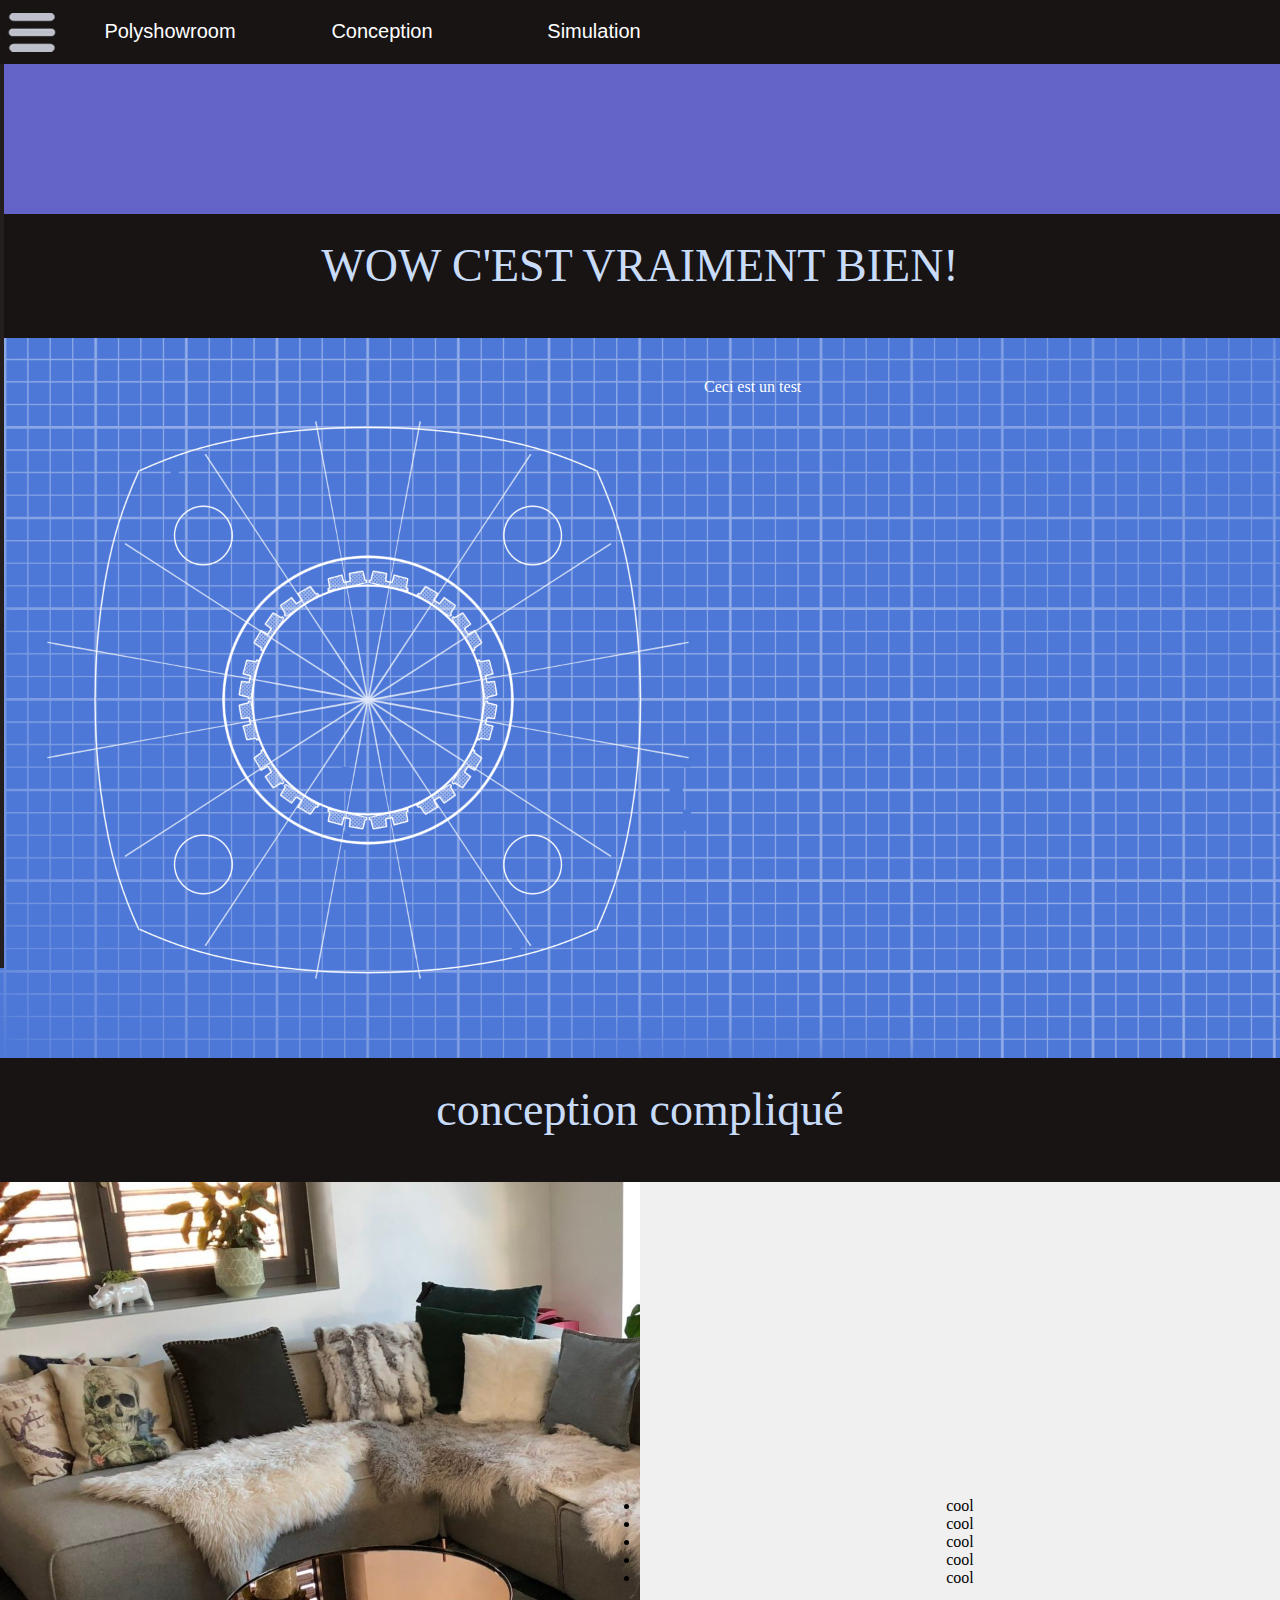
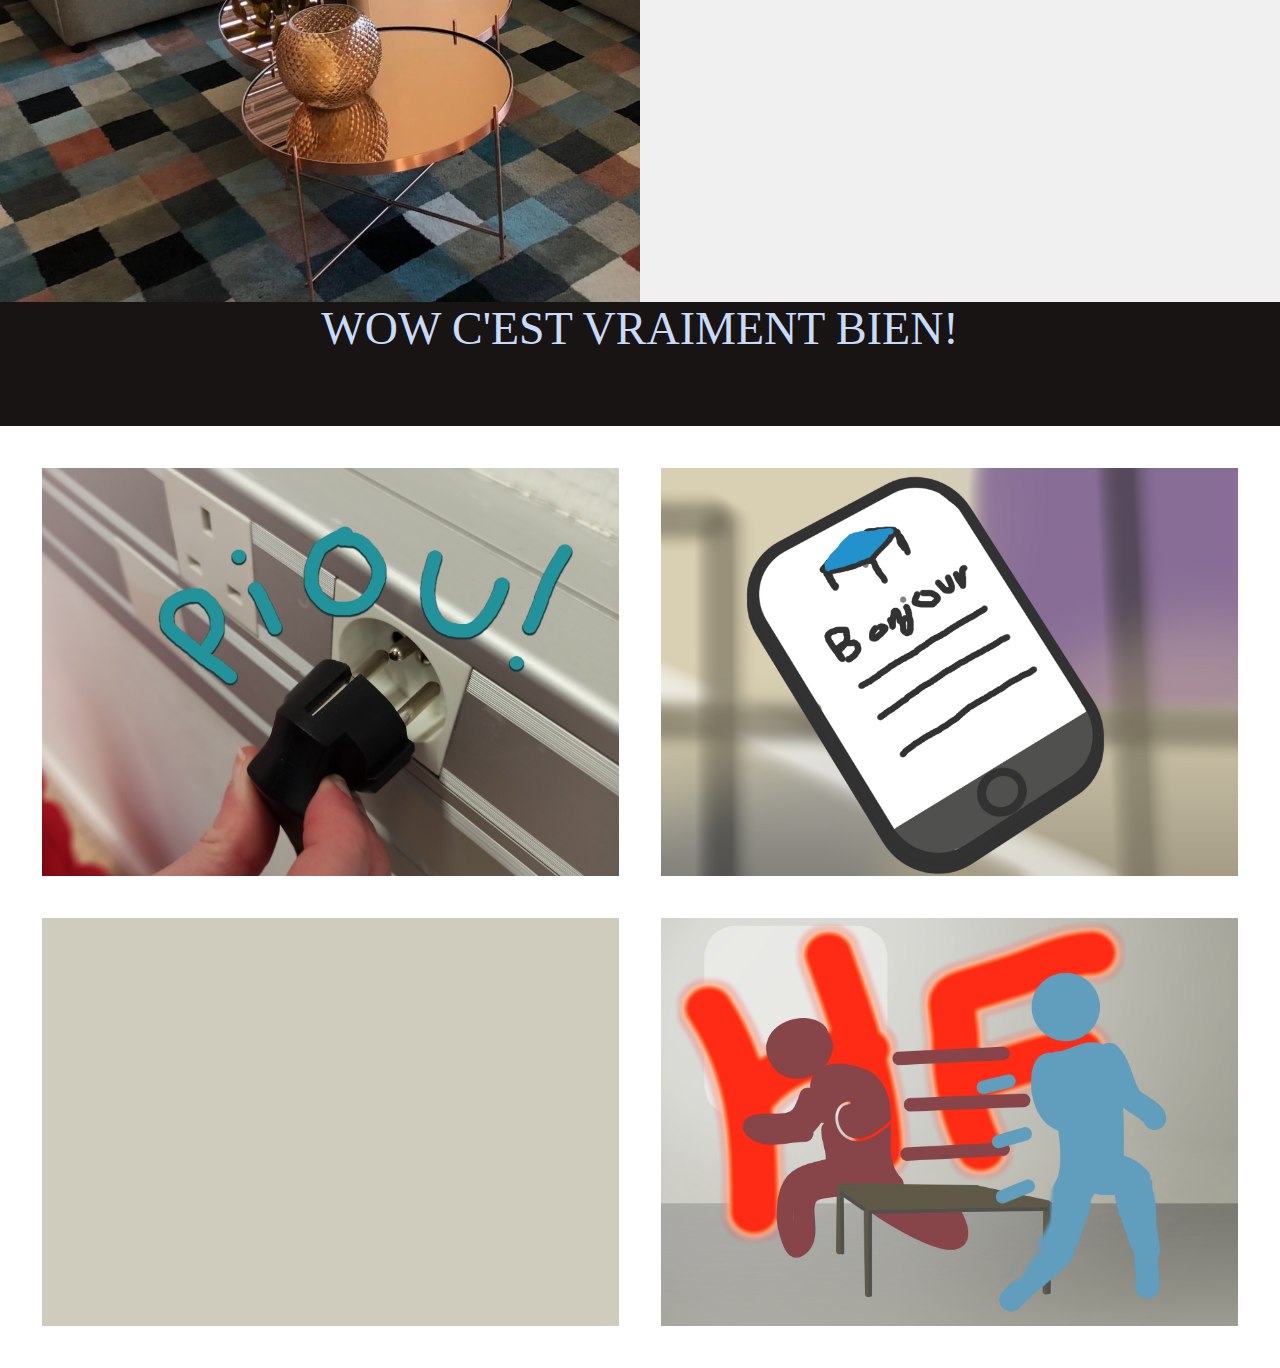
==== polyshowroom.com/index.html @ e09f7783 "Add files via upload" ====
<!doctype html>
<html>
<head>
    <meta charset="utf-8" />
    <title>Poly'Showroom</title>
	<link rel="stylesheet" href="styles/style.css" />
	<script src="js/mesScripts.js"></script>

    <meta charset="UTF-8">

</head>

<body>
	<div id="menus">
	<nav id="barreNavigation" class="barreNav">
		<button id="boutonPrincipal" onclick="showMenu()" ><img src="ressources/boutonPrincipal.png" ></button>
		<li class="boutonBarre"><a href="index.html" name='link'>Polyshowroom</a></li>
		<li class="boutonBarre"><a href="#conception" name='link'>Conception</a></li>
		<li class="boutonBarre"><a href="simulation.html" name='link'>Simulation</a></li>
	</nav>
	<nav id="contenantBarreMenu">
        <div id="barreMenu">
		    <li class="boutonMenu">Conception</li>
		    <li class="boutonMenu"><a href="#presentation" name='link'>Présentation</a></li>
		    <li class="boutonMenu"><a href="#conception" name='link'>Conception</a></li>
		</div>
	</nav>
	</div>
	
	<div id="contenu" class="">
		<div id="presentation" class="">
			<video muted autoplay="true" src="./ressources/Timelapse1.mp4" class="videoFond" >
			</video>
		</div>
		<div class="interSection">
			<li class="liCentre">WOW C'EST VRAIMENT BIEN!</li>
		</div>
		<div class="section">
			<img src = "./ressources/blueprint.png" class="imageFond">
			<div id="explications1"> Ceci est un test</div>
		</div>
		<div class="interSection">
			<li class="liCentre">conception compliqué</li>
		</div>	
		<div class="section">
			<table cellspacing="0" cellpadding="0" class="tableauDemiImage">
				<tr>
					<td class="demiObjet">
						<img src = "./ressources/salon.jpg" class="demiImage" >
					
					</td>
					<td class="demiObjet">
						<div > 
							<li>cool</li>
							<li>cool</li>
							<li>cool</li>
							<li>cool</li>
							<li>cool</li>
						</div>
					</td>
				</tr>
			</table>
		</div>
		<div class="interSection">
			<li>WOW C'EST VRAIMENT BIEN!</li>
		</div>
			<div id="panneaux" class="section">
			<table  class="tableauPanneaux">
				<tr>
					<td class="quartObjet">
						<img src = "./ressources/panneauPiou.jpg" class="demiImage" >
					
					</td>
					<td class="quartObjet">
                        <img src = "./ressources/panneauTel.jpg" class="demiImage" >
						<div > 
						
						</div>
					</td>
				</tr>
            <tr>
					<td class="quartObjet">
						<img src = "./ressources/panneau.jpg" class="demiImage" >
					
					</td>
					<td class="quartObjet">
						<div > 
						<img src = "./ressources/panneauHF.jpg" class="demiImage" >
						</div>
					</td>
				</tr>
			</table>
		</div>
	</div>
</body>
</html>
---- polyshowroom.com/styles/style.css ----
body{
	margin:0;
	padding:0;
	background: #4b5053;
	font-family:verdana;
}
tbody{
	margin:0;
	padding:0;
    width:100%;
}

#menus{
	text-decoration: none;	
	list-style-type: none;
}

#barreNavigation{
	position:fixed;
	z-index:10;
	font-family: Arial;
	padding:0;
	background-color:rgb(24,20,20);
	width:100%;
	margin:0 0 0 0;
	height:64px;
	overflow-x:hidden;
}

#contenantBarreMenu{
	width:360px;
	top:64px;
	z-index:5;
	position:fixed;
	height:100%;
}

#barreMenu li{
		display:block;
		width:100%;
		overflow:hidden;
		text-align:left;
}

#barreMenu{
	transition:300ms linear;
	height:100%;
	width:0px;
	background-color: rgb(24, 20, 20);	
	text-align:center;
	border:2px;
	border-color:rgb(36,30,30);
	border-style:solid;	
}

@media screen and ( max-width: 480px ){
    #contenantBarreMenu{
		width:100%;
    }

}

@media screen and ( min-width: 480px ){
    #contenantBarreMenu{
		width:360px;
    }

}



#boutonPrincipal{
	transition:200ms linear;
	border:0px;
	background-color:rgb(24,20,20);
	border-radius:10px;
	float:left;
	margin:4px 4px 4px 4px;
	padding:3px ;
	height:56px;
	width:56px;
}


.boutonMenu{
	margin-left:0px;
	position:0px;
	width:100px;
	font-size:20px;
	text-decoration: none;
	color: white;
}
.boutonMenu{
	margin-left:0px;
	position:0px;
	width:100px;
	font-size:20px;
	text-decoration: none;
	color: white;
}

.boutonMenu a{
	 text-decoration: none;
	color: white;
}

.boutonMenu a{
	
	color: white;
}

.boutonBarre{
	transition:300ms linear;
	border-radius:10px;
	margin:6px 6px 6px 6px;
	float:left;
	width :200px;
	height:52px;
	font-size:20px;
	text-align:center;
}

.boutonBarre a{
	top:14px;
	position:relative;
    text-decoration: none;
	color: white;
}

.boutonBarre:hover{

	background-color: rgb(140, 135, 140);
}






#contenu{
	top:64px;
	margin:0px auto;
	max-width:1280px;
	background:rgb(100,100,200);
	position:relative;
}

.section{

	width:100%;
	position: relative;
	text-align:center;
	margin:0;
	padding:0;
	background-color:rgb(240,240,240);
}

.interSection{
	position:relative;
	width:100%;
	height:124px;
	font-size:46px;
	text-align:center;
	list-style-type:none;
	background-color:rgb(24,20,20);
	color:rgb(200,220,250);
}


#explications1{
	position: absolute;
	top:40px;
	left:55%;
	color:#ffffff;
}

#salon{
	float:left;
	left:0px;
	width:100%;
}

#explicationsSalon{
	left:50%;
	width:50%;	
	max-width: 50%;
}


.liCentre{
	position:relative;
	top:25px;
}


.videoFond{
	margin:0;
	padding:0;
	max-width: 100%;
	display:block;
}

.imageFond{
	margin:0;
	padding:0;
	max-width: 100%;
	display: block; 
}


.demiObjet{
	
	margin:0;
	padding:0;
	width: 50%;
}

.tableauDemiImage{
    display: block;
	margin:0;
	padding:0;
	width:100%;	
}

.demiImage{
	display: block; 
	margin:0;
	padding:0;
	width:100%;	
}


.tableauPanneaux{
	background-color:white;
	padding:20px;
}

.tableauPanneaux tr td{

    border: 20px solid white;
	margin:0;
	padding:0;
	
}

.tableauPanneaux tr td img{

    display:block;
	
}
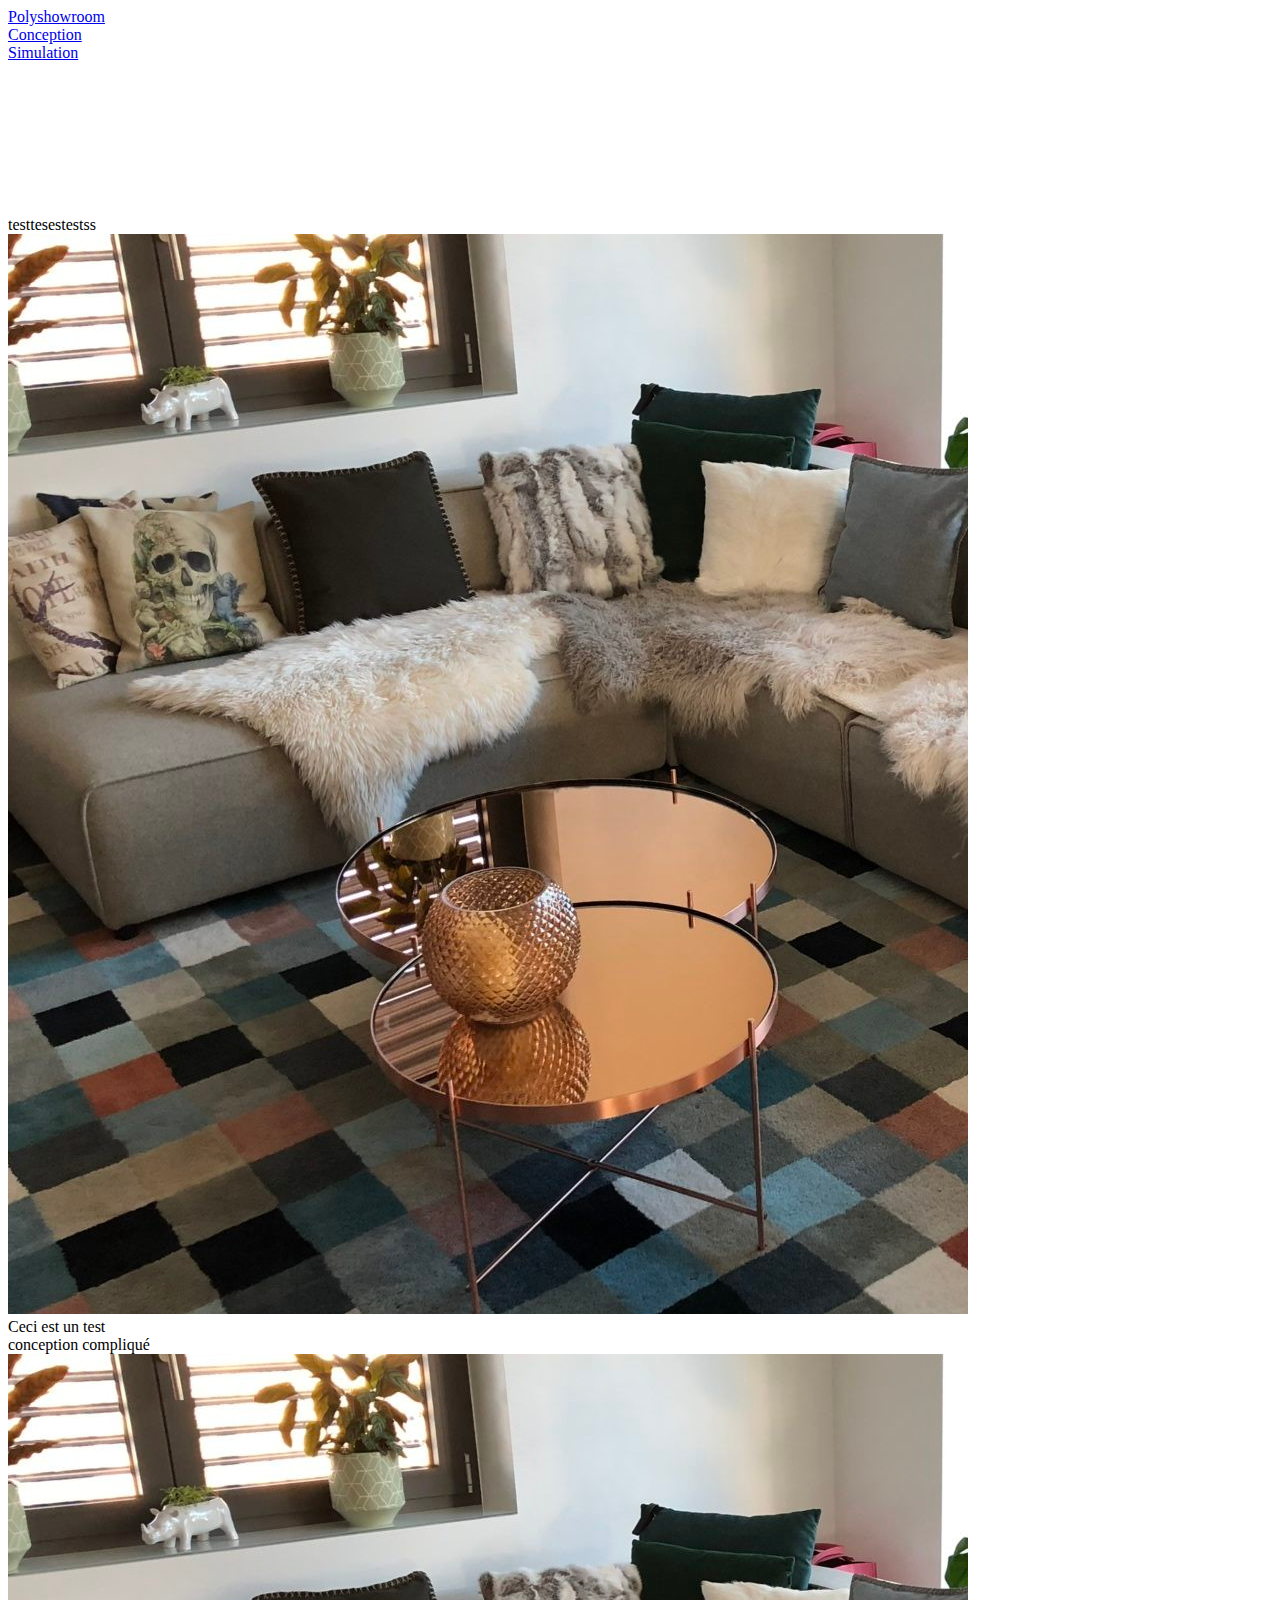
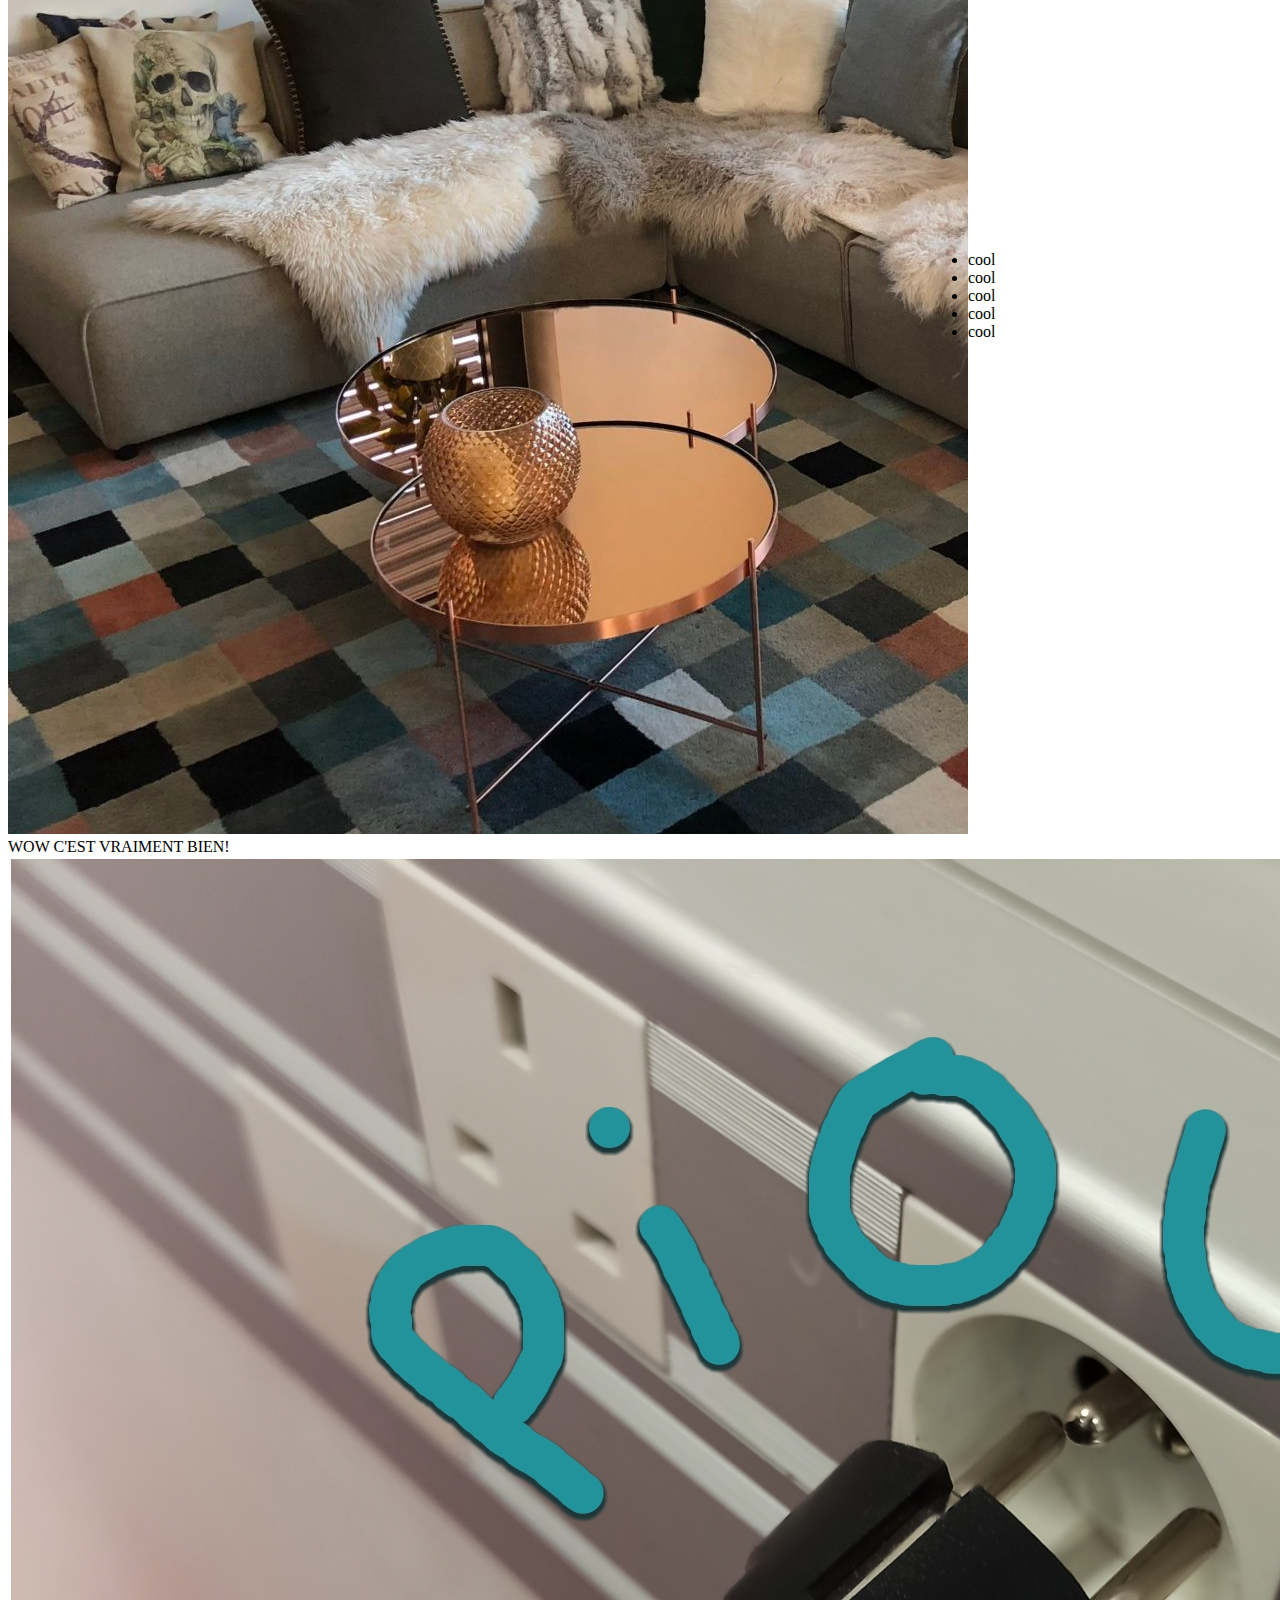
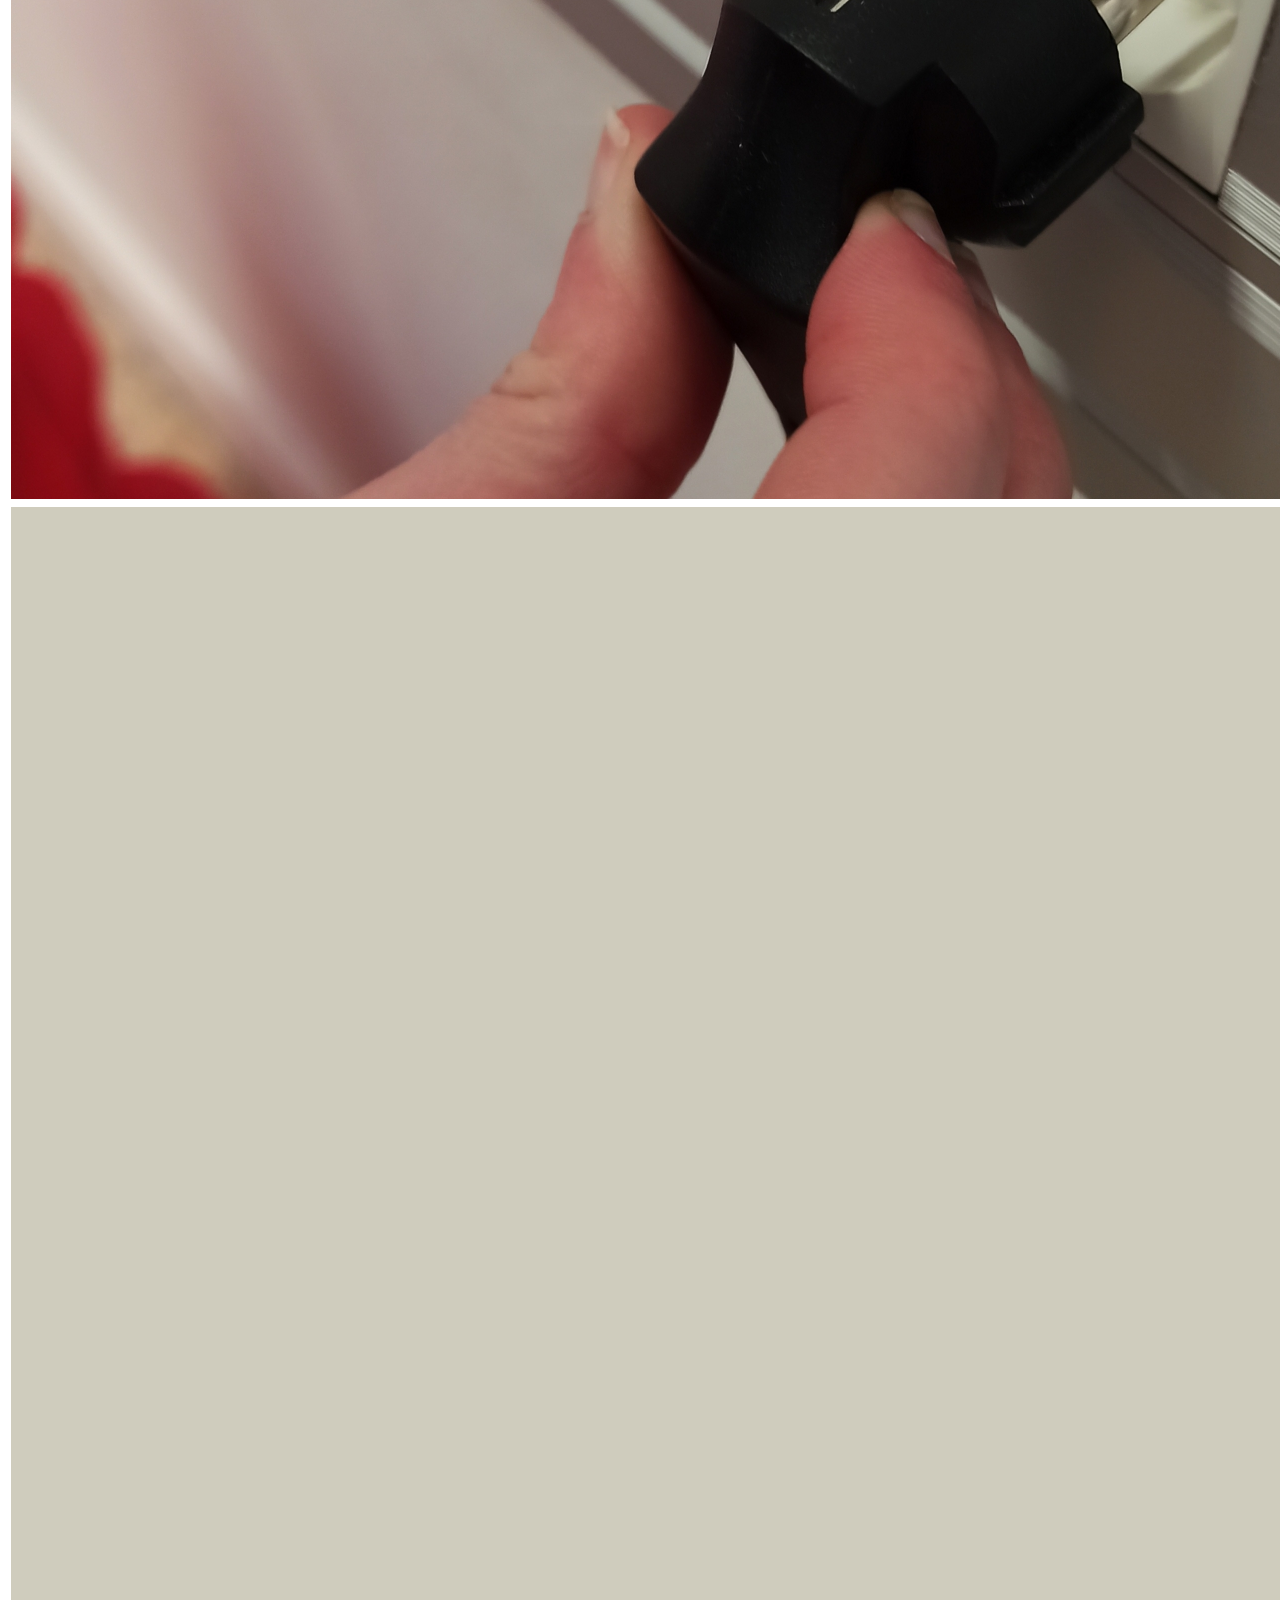
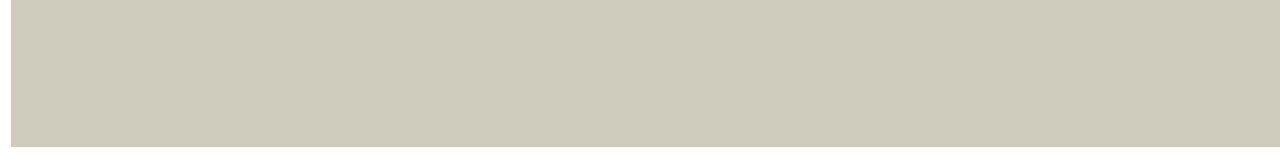
==== commit 31e52fc1: "Add files via upload" ====
--- a/polyshowroom.com/index.html
+++ b/polyshowroom.com/index.html
@@ -4,42 +4,68 @@
 <head>
     <meta charset="utf-8" />
     <title>Poly'Showroom</title>
-	<link rel="stylesheet" href="styles/style.css" />
-	<script src="js/mesScripts.js"></script>
-
+	<script src="https://cdnjs.cloudflare.com/ajax/libs/jquery/3.3.1/jquery.min.js"></script>
+	<script type="text/javascript" src="js/jquery.vnm.percentWithinViewport.min.js"></script>
+	<link rel="shortcut icon" type="image/x-icon" href="ressources/favicon.ico" /> 
+	<link rel="stylesheet" href="styles/styleGeneral.css" />
+	<link rel="stylesheet" href="styles/styleAcceuil.css" />
+	
+	
     <meta charset="UTF-8">
-
 </head>
 
 <body>
-	<div id="menus">
-	<nav id="barreNavigation" class="barreNav">
-		<button id="boutonPrincipal" onclick="showMenu()" ><img src="ressources/boutonPrincipal.png" ></button>
-		<li class="boutonBarre"><a href="index.html" name='link'>Polyshowroom</a></li>
-		<li class="boutonBarre"><a href="#conception" name='link'>Conception</a></li>
-		<li class="boutonBarre"><a href="simulation.html" name='link'>Simulation</a></li>
-	</nav>
-	<nav id="contenantBarreMenu">
-        <div id="barreMenu">
-		    <li class="boutonMenu">Conception</li>
-		    <li class="boutonMenu"><a href="#presentation" name='link'>Présentation</a></li>
-		    <li class="boutonMenu"><a href="#conception" name='link'>Conception</a></li>
+	
+	<div class="ecran">
+		<div class="fondEcran">
 		</div>
-	</nav>
+		<div id="menus">
+			<nav id="conteneurBarreNavigation">
+				<div id="barreNavigation">
+				
+					<div class="boutonBarreNav"><a href="index.html" name='link'>Polyshowroom</a><div class="lumiereBoutonBarre"><div class="souligneBoutonBarre"></div></div></div>
+					<div id="boutonOuvertureMenu" ><div class="barreCroix" id="croixMenuHaut"></div><div  class="barreCroix" id="croixMenuMilieu"></div><div  class="barreCroix" id="croixMenuBas"></div></div>
+					<div id="conteneurNavigation">	
+						<div class="boutonBarreNav"><a href="#conception" name='link'>Conception</a><div class="lumiereBoutonBarre"><div class="souligneBoutonBarre"></div></div></div>
+						<div class="boutonBarreNav"><a href="simulation.html" name='link'>Simulation</a><div class="lumiereBoutonBarre"><div class="souligneBoutonBarre"></div></div></div>
+					</div>
+				</div>
+			</nav>
+		</div>
+	
+	
+	
+	
+		<div id="videoPresentation">
+			<div class="video_wrap">
+				<div id="overlay"></div>
+				<video muted autoplay="true" src="./ressources/Timelapse1.mp4" class="video" ></video>	
+			</div>
+		</div>
 	</div>
+
 	
-	<div id="contenu" class="">
-		<div id="presentation" class="">
-			<video muted autoplay="true" src="./ressources/Timelapse1.mp4" class="videoFond" >
-			</video>
+		<div class="ecran">
+			<div id="conteneurSalon" class="chargeable">
+			<div id="conteneurTextSalon">
+				<div id="conteneurZoneTextSalon" class="centerVertFlex">
+					<div id="texteSalon" >testtesestestss</div>	
+				</div>
+			</div>
+			<div id="conteneurImageSalon" class="centerVertFlex">
+					<div id="imSalon" class="image_wrap">
+						<img src = "./ressources/salon.jpg" >
+				</div>
+			</div>
+				
+			</div>
+		
 		</div>
-		<div class="interSection">
-			<li class="liCentre">WOW C'EST VRAIMENT BIEN!</li>
-		</div>
-		<div class="section">
-			<img src = "./ressources/blueprint.png" class="imageFond">
-			<div id="explications1"> Ceci est un test</div>
-		</div>
+	
+	<div class="ecran">
+		<div id="explications1"> Ceci est un test</div>
+	</div>
+	<div class="contenu">
 		<div class="interSection">
 			<li class="liCentre">conception compliqué</li>
 		</div>	
@@ -94,4 +120,8 @@
 		</div>
 	</div>
 </body>
+<footer>
+	<script src="js/scriptsGeneraux.js"></script>
+
+</footer>
 </html>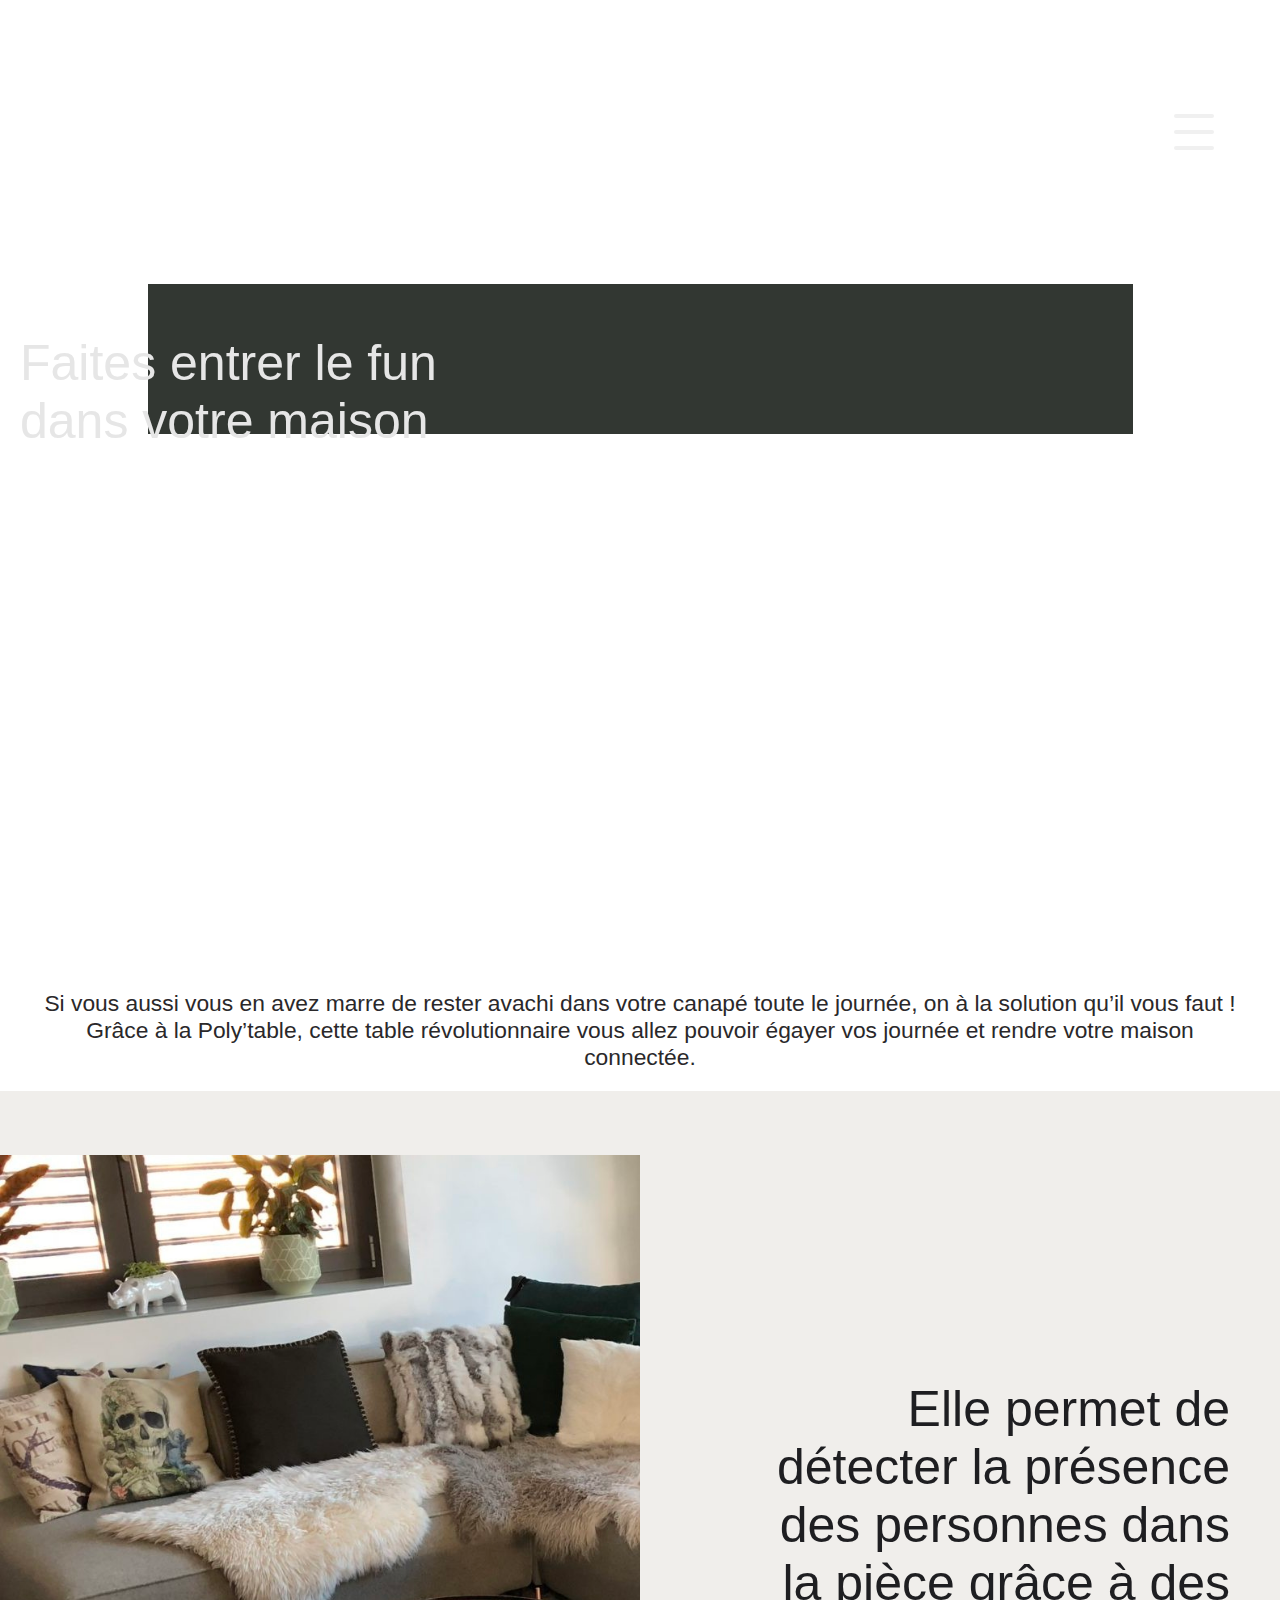
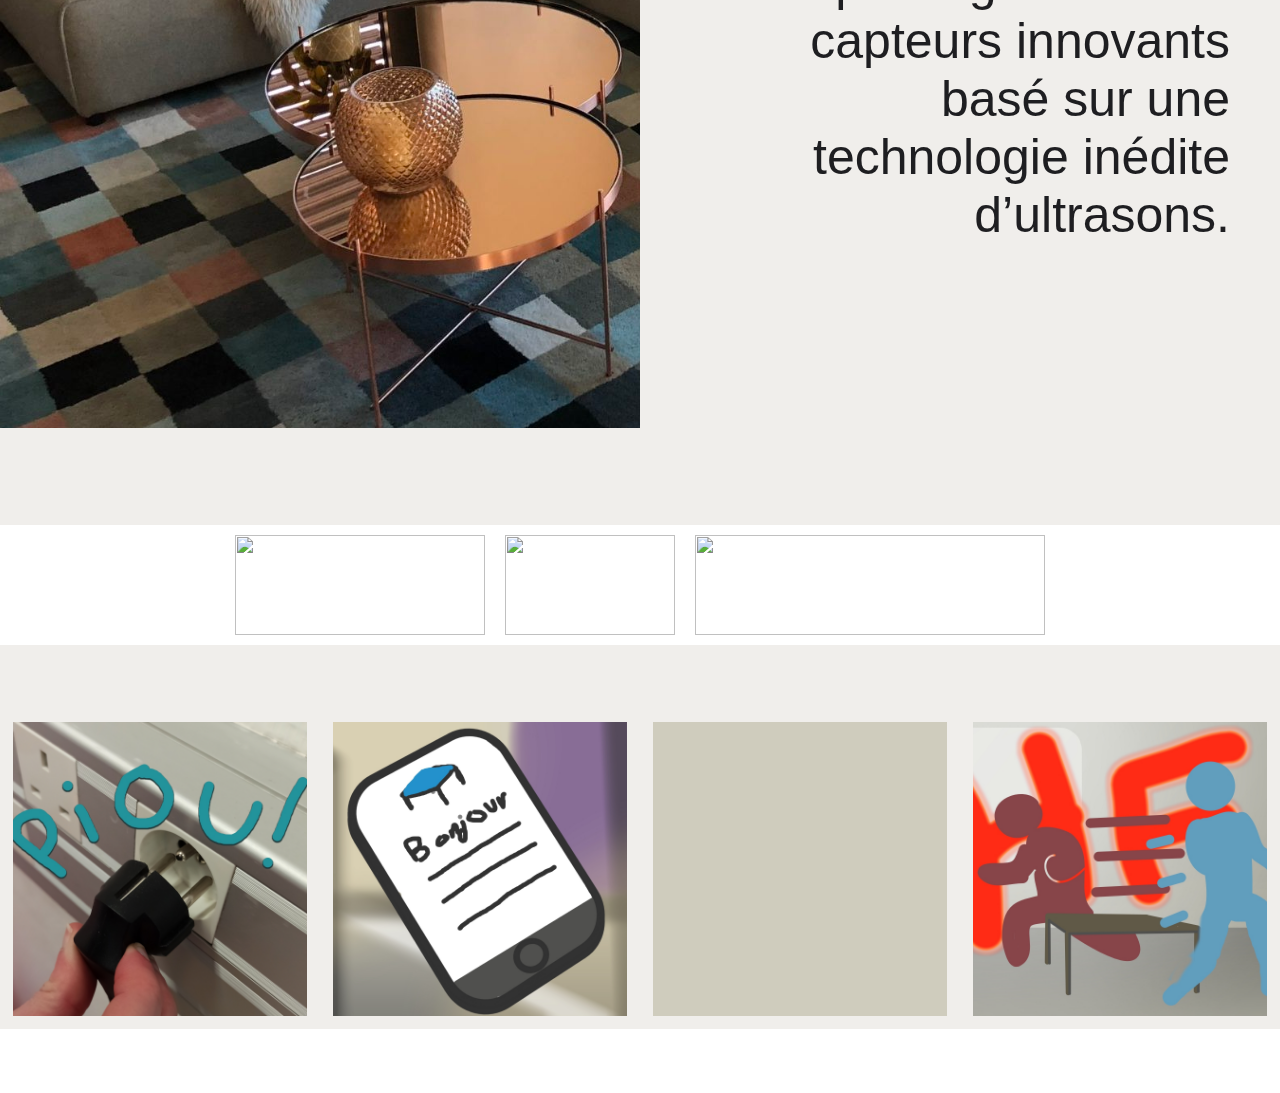
==== commit 25faa450: "premier commit" ====
--- a/polyshowroom.com/index.html
+++ b/polyshowroom.com/index.html
@@ -9,16 +9,17 @@
 	<link rel="shortcut icon" type="image/x-icon" href="ressources/favicon.ico" /> 
 	<link rel="stylesheet" href="styles/styleGeneral.css" />
 	<link rel="stylesheet" href="styles/styleAcceuil.css" />
-	
-	
+	<link rel="stylesheet" href="styles/styleCarrousselBandeAutomatique.css" />
+	<link rel="stylesheet" href="styles/styleFooter.css" />
+	<link rel="stylesheet" href="https://cdnjs.cloudflare.com/ajax/libs/meyer-reset/2.0/reset.min.css">
     <meta charset="UTF-8">
 </head>
 
 <body>
-	
+
+	<div class="fondEcran" style="	background-image:url('/ressources/fondPrincipal.jpg');"></div>
+
 	<div class="ecran">
-		<div class="fondEcran">
-		</div>
 		<div id="menus">
 			<nav id="conteneurBarreNavigation">
 				<div id="barreNavigation">
@@ -34,24 +35,35 @@
 		</div>
 	
 	
-	
+
 	
 		<div id="videoPresentation">
 			<div class="video_wrap">
-				<div id="overlay"></div>
-				<video muted autoplay="true" src="./ressources/Timelapse1.mp4" class="video" ></video>	
+				<video muted autoplay="true" src="./ressources/Timelapse1.mp4" class="video" ></video>				
+			</div>
+			<div id="conteneurInfosVideoAcceuil">
+				<p id="texteAcceuil" class="GrosText">Faites entrer le fun dans votre maison</p>
+				<div class="boutonTransparent"></div>
 			</div>
 		</div>
-	</div>
-
 	
+		</div>
+		
+		
+		<div id="fondCorps">
+		
+		<div id="conteneurBandeauPresentation">
+			<p > Si vous aussi vous en avez marre de rester avachi dans votre canapé toute le journée, on à la solution qu’il vous faut ! Grâce à la Poly’table, cette table révolutionnaire vous allez pouvoir égayer vos journée et rendre votre maison connectée. </p>
+		</div>
+		
 		<div class="ecran">
 			<div id="conteneurSalon" class="chargeable">
 			<div id="conteneurTextSalon">
 				<div id="conteneurZoneTextSalon" class="centerVertFlex">
-					<div id="texteSalon" >testtesestestss</div>	
+					<p id="texteSalon" class="GrosText" > Elle permet de détecter la présence des personnes dans la pièce grâce à des capteurs innovants basé sur une technologie inédite d’ultrasons.</p>	
 				</div>
 			</div>
+			
 			<div id="conteneurImageSalon" class="centerVertFlex">
 					<div id="imSalon" class="image_wrap">
 						<img src = "./ressources/salon.jpg" >
@@ -61,67 +73,82 @@
 			</div>
 		
 		</div>
+
+		<div class="conteneurSlider">
+			<div class="slider">
+				<div class="slide-track">
+					<div class="slide">
+						<img src="https://file.diplomeo-static.com/file/00/00/01/52/15294.svg" height="100" width="250" alt="" />
+					</div>
+					<div class="slide" style="width:170px">
+						<img src="https://yohan-dordolo.com/ressources/image/logo_listic.png" height="100" width="170" alt="" />
+					</div>
+					<div class="slide" style="width:350px">
+						<img src="https://upload.wikimedia.org/wikipedia/commons/thumb/7/7d/Logo_Polytech_Annecy_Chambery.svg/1280px-Logo_Polytech_Annecy_Chambery.svg.png" height="100" width="350" alt="" />
+					</div>
+					<div class="slide">
+						<img src="https://file.diplomeo-static.com/file/00/00/01/52/15294.svg" height="100" width="250" alt="" />
+					</div>
+					<div class="slide" style="width:170px">
+						<img src="https://yohan-dordolo.com/ressources/image/logo_listic.png" height="100" width="170" alt="" />
+					</div>
+					<div class="slide" style="width:350px">
+						<img src="https://upload.wikimedia.org/wikipedia/commons/thumb/7/7d/Logo_Polytech_Annecy_Chambery.svg/1280px-Logo_Polytech_Annecy_Chambery.svg.png" height="100" width="350" alt="" />
+					</div>
+				</div>
+			</div>
+				
+		</div>
 	
-	<div class="ecran">
-		<div id="explications1"> Ceci est un test</div>
-	</div>
-	<div class="contenu">
-		<div class="interSection">
-			<li class="liCentre">conception compliqué</li>
-		</div>	
-		<div class="section">
-			<table cellspacing="0" cellpadding="0" class="tableauDemiImage">
-				<tr>
-					<td class="demiObjet">
-						<img src = "./ressources/salon.jpg" class="demiImage" >
+		<div id="panneaux" class="conteneurPanneaux">
+		
+		
+			<div class="row">
+				<div class="column">
 					
-					</td>
-					<td class="demiObjet">
-						<div > 
-							<li>cool</li>
-							<li>cool</li>
-							<li>cool</li>
-							<li>cool</li>
-							<li>cool</li>
+					<img src = "./ressources/panneauPiou.jpg"  >
+					<div class="conteneurVoletGauche conteneurOverlayPanneau">
+						<div id="overlayPanneau">
+							<div class="centeredText">Centered</div>
 						</div>
-					</td>
-				</tr>
-			</table>
+					</div>
+				</div>
+				<div class="column">
+                      <img src = "./ressources/panneauTel.jpg"  >
+					  <div class="conteneurVoletBas conteneurOverlayPanneau">
+						<div id="overlayPanneau">
+							<div class="centeredText">Centered</div>
+						</div>
+					</div>
+				</div>
+		
+			
+			
+				<div class="column"  id="columnRightFloatInstruction">
+					<img src = "./ressources/panneauHF.jpg" >
+					<div class="conteneurVoletHaut conteneurOverlayPanneau" >
+						<div id="overlayPanneau">
+							<div class="centeredText">Centered</div>
+						</div>
+					</div>
+				</div>
+				
+				<div class="column" >
+					<img src = "./ressources/panneau.jpg" >
+					<div class="conteneurVoletDroite conteneurOverlayPanneau">
+						<div id="overlayPanneau">
+							<div class="centeredText">Centered</div>
+						</div>
+					</div>
+				</div>
+			</div>
 		</div>
-		<div class="interSection">
-			<li>WOW C'EST VRAIMENT BIEN!</li>
 		</div>
-			<div id="panneaux" class="section">
-			<table  class="tableauPanneaux">
-				<tr>
-					<td class="quartObjet">
-						<img src = "./ressources/panneauPiou.jpg" class="demiImage" >
-					
-					</td>
-					<td class="quartObjet">
-                        <img src = "./ressources/panneauTel.jpg" class="demiImage" >
-						<div > 
-						
-						</div>
-					</td>
-				</tr>
-            <tr>
-					<td class="quartObjet">
-						<img src = "./ressources/panneau.jpg" class="demiImage" >
-					
-					</td>
-					<td class="quartObjet">
-						<div > 
-						<img src = "./ressources/panneauHF.jpg" class="demiImage" >
-						</div>
-					</td>
-				</tr>
-			</table>
+		<div id="footer">
 		</div>
-	</div>
 </body>
-<footer>
-	<script src="js/scriptsGeneraux.js"></script>
-
-</footer>
+	<footer>
+		<script src="js/scriptsGeneraux.js"></script>
+		<script src="js/scriptsMenu.js"></script>
+	</footer>
 </html>--- a/polyshowroom.com/styles/styleGeneral.css
+++ b/polyshowroom.com/styles/styleGeneral.css
@@ -0,0 +1,340 @@
+body{
+	margin:0;
+	padding:0;
+	
+	font-family:verdana;
+}
+
+#menus{
+	width:100%;
+	height:64px;
+	z-index:1000;
+}
+
+.ecran{
+	position:relative;
+	width:100%;
+	top:0px;
+}
+
+.fondEcran{
+	position:fixed;
+
+	 background-repeat: repeat;
+	background-attachment: fixed;
+	background-position: center; 
+	margin:0 auto;
+	width:100%;
+	height:100%;
+	
+}
+
+#fondCorps{
+	position:relative;
+	z-index:2;
+	width:100%;
+	background:rgb(240,238,235);
+}
+
+#conteneurBarreNavigation{
+	z-index:1000;
+	top:0px;
+	position:fixed;
+	width:100%;	
+	height:64px;
+	background:rgb(30,30,35)
+}
+
+
+#conteneurNavigation{
+	max-width:1200px;
+	height:100%;
+	margin:0px auto;
+	font-family: Arial;
+	padding:0;
+	overflow:hidden
+}
+
+
+#barreNavigation{
+	padding:0 50px;
+	margin:auto;
+	max-width:1200px;
+	height:100%;
+}
+
+#contenantBarreMenu{
+	width:360px;
+	top:64px;
+	z-index:5;
+	position:fixed;
+	height:100%;
+}
+
+
+#barreMenu li{
+		display:block;
+		width:100%;
+		overflow:hidden;
+		text-align:left;
+}
+
+#barreMenu{
+	transition:300ms linear;
+	height:100%;
+	width:0px;
+	background-color: rgb(24, 20, 20);	
+	text-align:center;
+	border:2px;
+	border-color:rgb(36,30,30);
+	border-style:solid;	
+}
+
+
+
+#boutonPrincipal{
+	transition:200ms linear;
+	border:0px;
+	background-color:rgb(24,20,20);
+	border-radius:10px;
+	float:left;
+	margin:4px 4px 4px 4px;
+	padding:3px ;
+	height:56px;
+	width:56px;
+}
+
+#boutonOuvertureMenu{
+	position:relative;
+	float:right;
+	margin:14px 16px 14px 16px;
+	height:36px;
+	width:40px;
+}
+
+.barreCroix{
+	background:rgb(240,240,240);
+	border-radius: 4px;
+	height:4px;
+	position:absolute;
+	
+}
+
+#boutonOuvertureMenu:hover .barreCroix{
+	background:white;
+}
+
+#croixMenuHaut{
+	width:100%;
+	top:0px;
+	transition: all 0.5s;
+}
+
+#croixMenuMilieu{
+		width:100%;
+	top:calc(50% - 2px);
+	-webkit-transition: width 0.5s
+}
+
+#croixMenuBas{
+	width:100%;
+	top:calc(100% - 4px);
+	transition: all 0.5s;
+}
+
+.boutonMenu{
+	margin-left:0px;
+	position:0px;
+	width:100px;
+	font-size:20px;
+	text-decoration: none;
+	color: white;
+}
+
+.boutonMenu a{
+	 text-decoration: none;
+	color: white;
+}
+
+
+.boutonBarreNav{
+	position:relative;
+	margin:0 auto ;
+	float:left;
+	width :200px;
+	height:100%;
+	font-size:20px;
+	color:rgb(255,255,255);
+	
+}
+
+.boutonBarreNav a{
+	margin:auto;
+	position:absolute;
+    text-decoration: none;
+	color:rgb(255,255,255,0.9);
+	  top: 50%;
+  left: 50%;
+  transform: translate(-50%, -50%);
+}
+
+
+.boutonBarreNav:hover .lumiereBoutonBarre{
+	background-image: linear-gradient(rgb(255,255,255,0), rgb(255,255,255,0.4));
+	left:0;
+	width :100%;
+    /* HOVER ON */
+   -webkit-transition: width 0.3s , left 0.3s;
+
+	
+}
+
+.lumiereBoutonBarre{
+	position:relative;
+	height:100%;
+	width:100%;
+	left:50%;
+	/* HOVER OFF */
+	width :0%;
+	-webkit-transition: width 0.3s , left 0.3s;
+	
+}
+
+
+.souligneBoutonBarre{
+	background-color:rgb(255,255,255,0.9);
+	border-radius:1px;
+	position:relative;
+	top:calc(100% - 4px);
+	height:4px;
+	width :100%;
+}
+
+
+
+
+
+.contenu{
+	top:64px;
+	margin:0px auto;
+	max-width:1280px;
+	background:rgb(100,100,200);
+	position:relative;
+}
+
+.section{
+
+	width:100%;
+	position: relative;
+	text-align:center;
+	margin:0;
+	padding:0;
+	background-color:rgb(240,240,240);
+}
+
+.interSection{
+	position:relative;
+	width:100%;
+	height:124px;
+	font-size:46px;
+	text-align:center;
+	list-style-type:none;
+	background-color:rgb(24,20,20);
+	color:rgb(200,220,250);
+}
+
+
+#explications1{
+	position: absolute;
+	top:40px;
+	left:55%;
+	color:#ffffff;
+}
+
+#salon{
+	float:left;
+	left:0px;
+	width:100%;
+}
+
+#explicationsSalon{
+	left:50%;
+	width:50%;	
+	max-width: 50%;
+}
+
+
+.liCentre{
+	position:relative;
+	top:25px;
+}
+
+
+.videoFond{
+	margin:0;
+	padding:0;
+	max-width: 100%;
+	display:block;
+}
+
+.imageFond{
+	margin:0;
+	padding:0;
+	max-width: 100%;
+	display: block; 
+}
+
+
+.demiObjet{
+	
+	margin:0;
+	padding:0;
+	width: 50%;
+}
+
+.tableauDemiImage{
+    display: block;
+	margin:0;
+	padding:0;
+	width:100%;	
+}
+
+.demiImage{
+	display: block; 
+	margin:0;
+	padding:0;
+	width:100%;	
+}
+
+
+.tableauPanneaux{
+	background-color:white;
+	padding:20px;
+}
+
+.tableauPanneaux tr td{
+
+    border: 20px solid white;
+	margin:0;
+	padding:0;
+	
+}
+
+.tableauPanneaux tr td img{
+
+    display:block;
+	
+}
+
+/*classes pour lees texts à police variable*/
+
+.GrosText{
+	font-family:helvetica;
+	font-size:50px;
+}
+
+@media screen and (max-width: 1150px) {
+	.GrosText{
+	font-size:40px;
+	}
+}
--- a/polyshowroom.com/styles/styleAcceuil.css
+++ b/polyshowroom.com/styles/styleAcceuil.css
@@ -0,0 +1,242 @@
+#videoPresentation{
+	padding:20px;
+	display: block;
+    float: none;
+	position:relative;
+	max-width:1280px;
+	margin:0px auto;
+	max-height:554px;
+	
+}
+
+.video_wrap{ 
+	display: flex;
+	max-width:985px;  
+	overflow:hidden; 
+	margin:0px auto;
+	background:rgb(50,55,50);
+} 
+ .video_wrap video{ 
+   filter:opacity(60%);
+} 
+ 
+.centerVertFlex{
+	 display: flex;
+	flex-direction: column;
+	justify-content: center;
+}
+
+.image_wrap{
+	display: flex; 
+	max-width:640px; 
+	overflow:hidden; 
+}
+.image_wrap img{
+	display: block;
+}
+
+
+#conteneurInfosVideoAcceuil{
+	top:0px;
+	position:absolute;
+	padding:20px 0;
+	max-width:120%;
+	min-width:100%;
+	margin:0px auto;
+	height:554px;
+}
+
+#texteAcceuil{
+	max-width:500px;
+	position:relative;
+	text-align: left;
+	word-wrap: break-word;
+
+	color:rgb(230,230,230);
+}
+
+@media screen and (max-width: 1150px) {
+	
+	
+}
+#conteneurBandeauPresentation{
+	position:relative;
+	text-align:center;
+	width:100%;
+	height:auto;
+	background:white;
+}
+
+#conteneurBandeauPresentation p{
+	max-width:1200px;
+	padding:20px 20px;
+	margin:0 auto;
+	font-size:calc( 1vw + 10px );
+	color:rgb(42,40,42);
+	font-family:helvetica;
+}
+
+
+#conteneurSalon{
+	position:relative;
+	margin:5% auto;
+	max-width:1280px; 
+	height:90%;
+}
+#conteneurImageSalon{
+	margin:0px auto;
+	float:left;
+	max-width:640px; 
+	overflow:hidden;
+	height:100%;
+}
+
+#conteneurTextSalon{
+	right:0;
+	margin:0px auto;
+	position:absolute;
+	height:100%;
+	width:600px; 
+	background: rgb(240,238,235);
+}
+#conteneurZoneTextSalon{
+	position:relative;
+	height:100%;
+	padding: 20px 50px;
+	
+}
+#texteSalon{
+	position:relative;
+	 text-align: right;
+	 word-wrap: break-word;
+	color:rgb(30,30,33);
+}
+
+@media screen and (max-width: 600px) {
+	#conteneurTextSalon{
+		width:100%; 
+
+	}
+	#conteneurSalon{
+		width:100%; 
+	}
+}
+
+
+.conteneurPanneaux{
+	position:relative;
+	margin:5% auto;
+	max-width:1800px; 
+	min-width:444px; 
+	height:90%;
+}
+
+.row{
+  display: flex;
+  width:100%;
+  flex-wrap: wrap;
+  padding: 0px 0;
+}
+
+.column{
+	flex: 46%;
+	max-width: 46%;
+	padding: 2% 2%;
+}
+
+.column img{
+	   vertical-align: middle;
+	   width: 100%;
+}
+
+@media screen and (min-width: 1100px) {
+	 .column {
+		flex: 23%;
+		max-width: 23%;
+		 padding: 1% 1%;
+	}
+	#columnRightFloatInstruction{
+		order:2;	
+	}
+}
+
+@media screen and (max-width: 600px) {
+	 .column {
+		flex: 92%;
+		max-width: 92%;
+	    padding: 4% 4%;
+	}
+	#columnRightFloatInstruction{
+		order:2;	
+	}
+}
+
+.conteneurOverlayPanneau{
+	position:relative;
+	width: 100%;
+	height:100%;
+	bottom:100%;
+	z-index:4;
+
+}
+
+#overlayPanneau{
+	position:relative;
+	background-color:rgb(140,110,142,0.9);
+	overflow:hidden;
+}
+
+.conteneurVoletHaut #overlayPanneau{
+	height:0%;
+	width: 100%;
+	top:100%;
+	-webkit-transition: height 0.3s,top 0.3s;
+}
+.conteneurVoletHaut:hover #overlayPanneau{
+	height: 100%;
+	top:0%;
+	-webkit-transition: height 0.3s,top 0.3s;
+}
+
+.conteneurVoletBas #overlayPanneau{
+	height:0%;
+	width: 100%;
+	-webkit-transition: height 0.3s;
+}
+.conteneurVoletBas:hover #overlayPanneau{
+	height: 100%;
+	top:0%;
+	-webkit-transition: height 0.3s;
+}
+
+
+.conteneurVoletGauche #overlayPanneau{
+	height:100%;
+	width: 0%;
+	-webkit-transition: width 0.3s;
+}
+.conteneurVoletGauche:hover #overlayPanneau{
+	width: 100%;
+	-webkit-transition: width 0.3s;
+}
+
+.conteneurVoletDroite #overlayPanneau{
+	height:100%;
+	left:100%;
+	width: 0%;
+	-webkit-transition: width 0.3s, left 0.3s;
+}
+.conteneurVoletDroite:hover #overlayPanneau{
+	left:0%;
+	width: 100%;
+	-webkit-transition: width 0.3s, left 0.3s;
+}
+
+
+
+.centeredText{
+  position: absolute;
+  top: 50%;
+  left: 50%;
+  transform: translate(-50%, -50%);
+}--- a/polyshowroom.com/styles/styleCarrousselBandeAutomatique.css
+++ b/polyshowroom.com/styles/styleCarrousselBandeAutomatique.css
@@ -0,0 +1,94 @@
+
+
+/*calculs :
+largeur slider : largeur des images plus les marges en x (20px par image)
+
+width:calc( 770px + 3 * 20px) ;
+
+largeur slide-track : 2* largeur slider 
+
+width:calc( 2* 770px + 3 * 20px) ;
+
+translation: -largeur slider
+
+calc( 2 * 770px + 3 * 20px) ;
+
+*/
+
+.conteneurSlider {
+	align-items: center;
+	background: white;
+	display: flex;
+	height: 120px;
+	justify-content: center;
+}
+
+@-webkit-keyframes scroll {
+  0% {
+    -webkit-transform: translateX(0);
+            transform: translateX(0);
+  }
+  100% {
+    -webkit-transform: translateX( -830px );
+            transform: translateX(-830px);
+  }
+}
+
+@keyframes scroll {
+  0% {
+    -webkit-transform: translateX(0);
+            transform: translateX(0);
+  }
+  100% {
+    -webkit-transform: translateX(-830px);
+            transform: translateX(-830px));
+  }
+}
+.slider {
+  background: pr;
+  height: 120px;
+  margin: auto;
+  overflow: hidden;
+  position: relative;
+  width:830px ;
+}
+
+.slider::before, .slider::after {
+		content: "";
+		height: 120px;
+		position: absolute;
+		width: 100px;
+		z-index: 2;
+	}
+	
+.slider::after {
+  right: 0;
+  top: 0;
+  -webkit-transform: rotateZ(180deg);
+          transform: rotateZ(180deg);
+}
+.slider::before {
+  left: 0;
+  top: 0;
+}
+
+.slider .slide-track {
+  display: flex;
+	width:1660px ;
+}
+
+
+@media screen and (max-width: 1150px) {
+	.slider .slide-track {
+		-webkit-animation: scroll 20s linear infinite;
+		animation: scroll 20s linear infinite;
+	}
+	.slider::before, .slider::after {
+		background: linear-gradient(to right, white 0%, rgba(255, 255, 255, 0) 100%);
+	}
+}
+.slider .slide {
+  margin:10px;
+  height: 100px;
+  width: 250px;
+}--- a/polyshowroom.com/styles/styleFooter.css
+++ b/polyshowroom.com/styles/styleFooter.css
@@ -0,0 +1,4 @@
+#footer{
+	position:relative;
+	background:rgb(50,0,20);
+}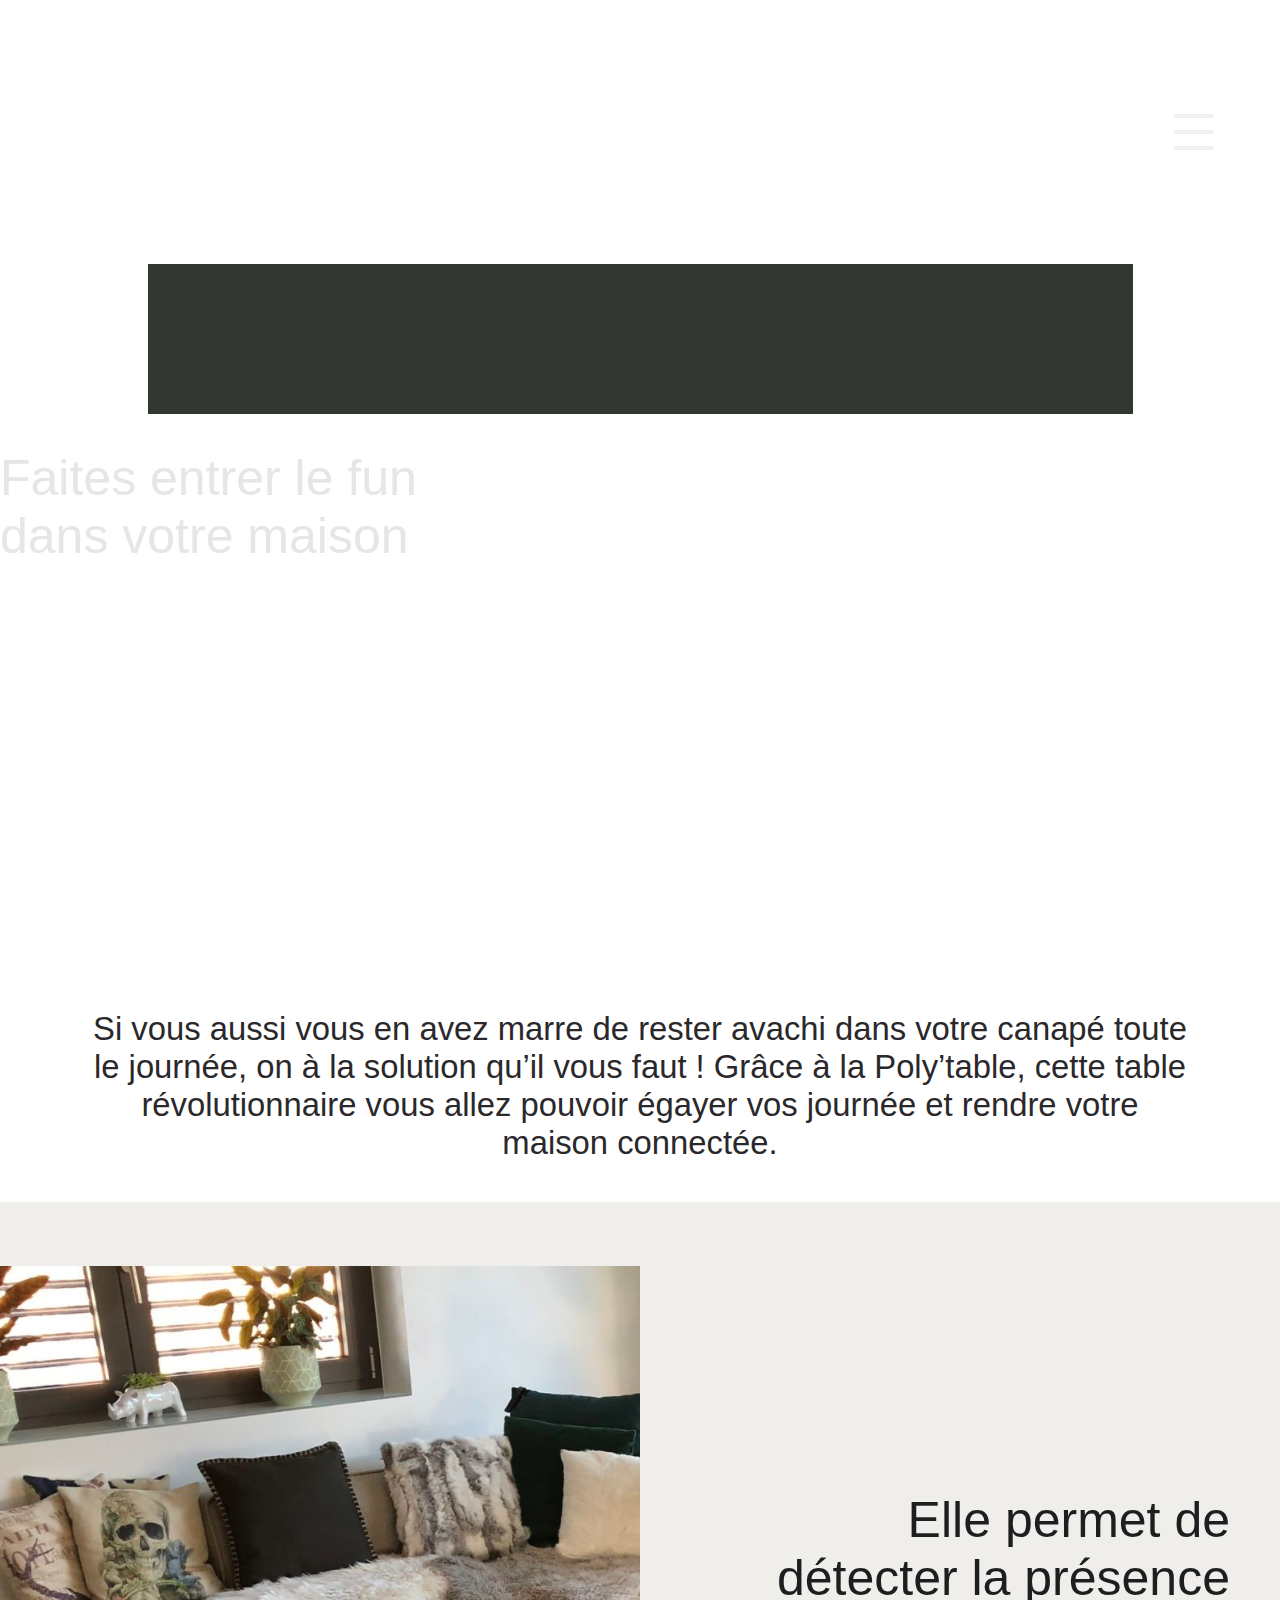
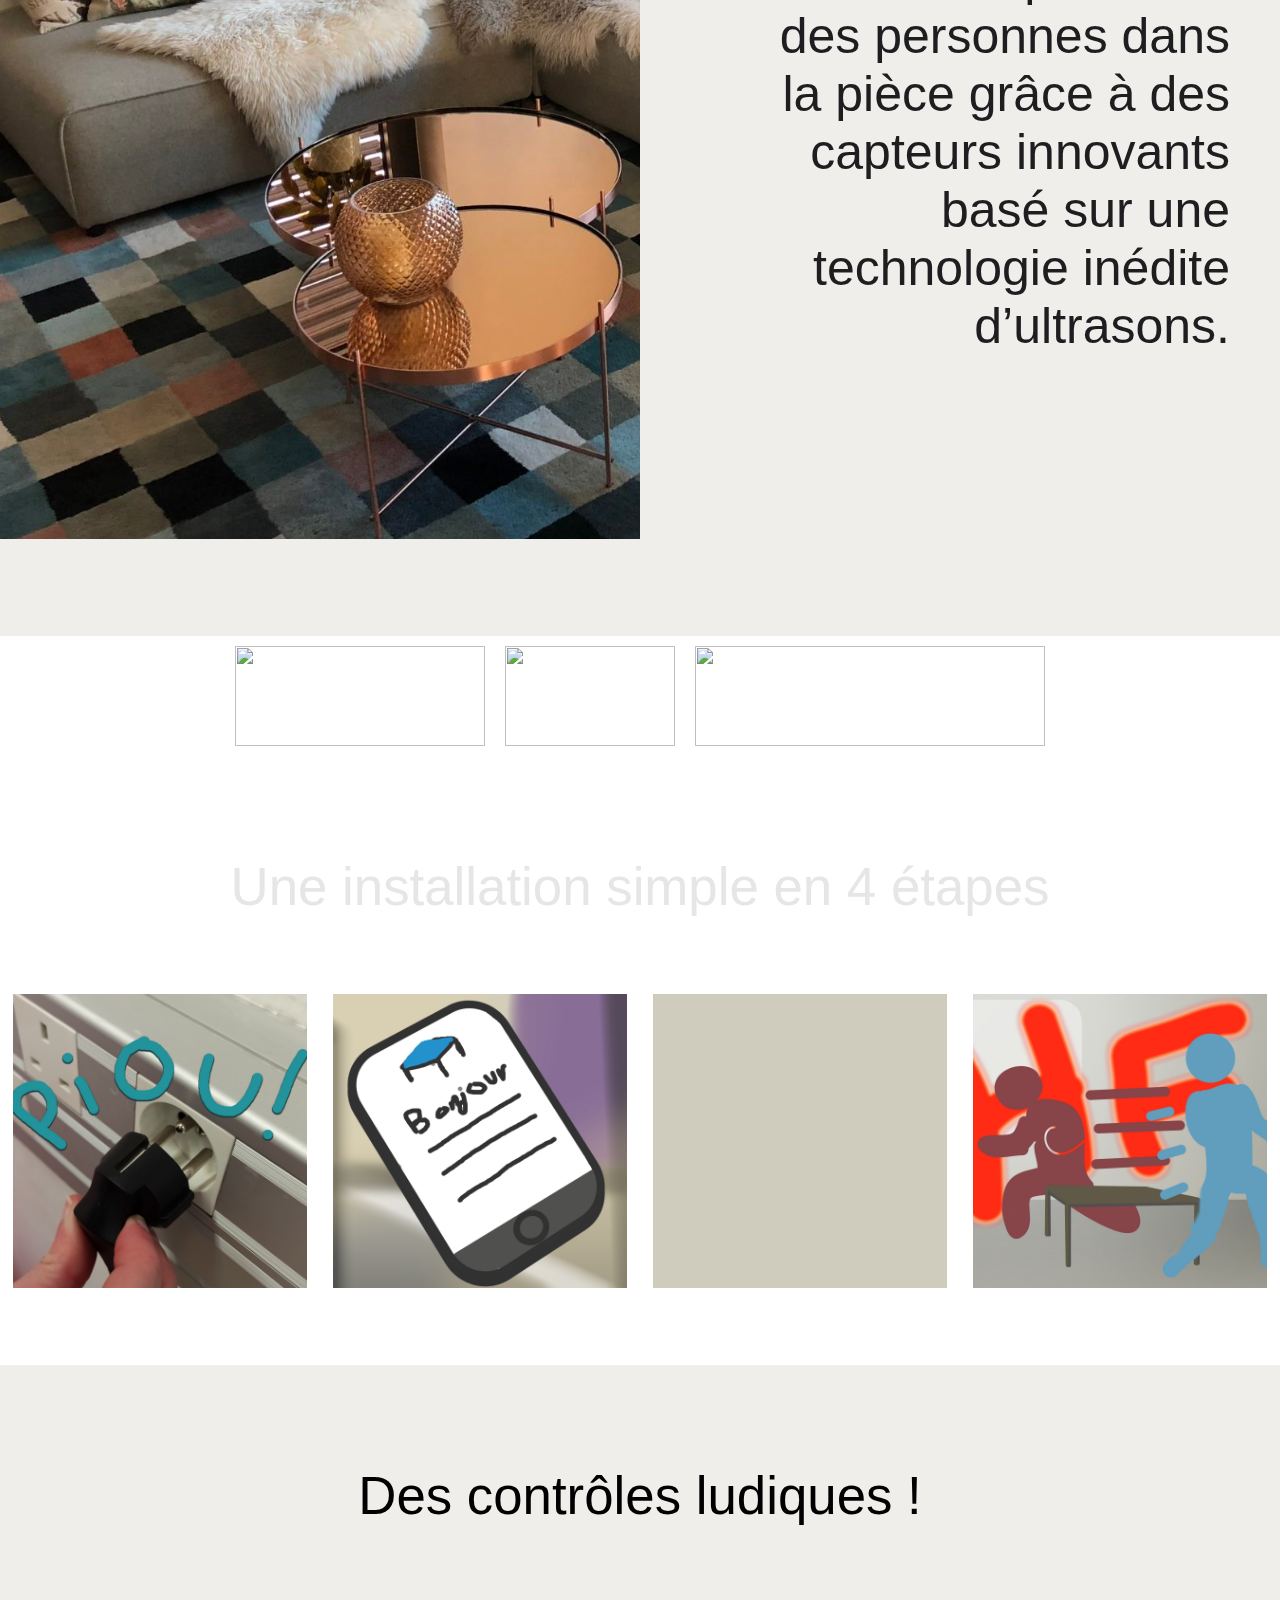
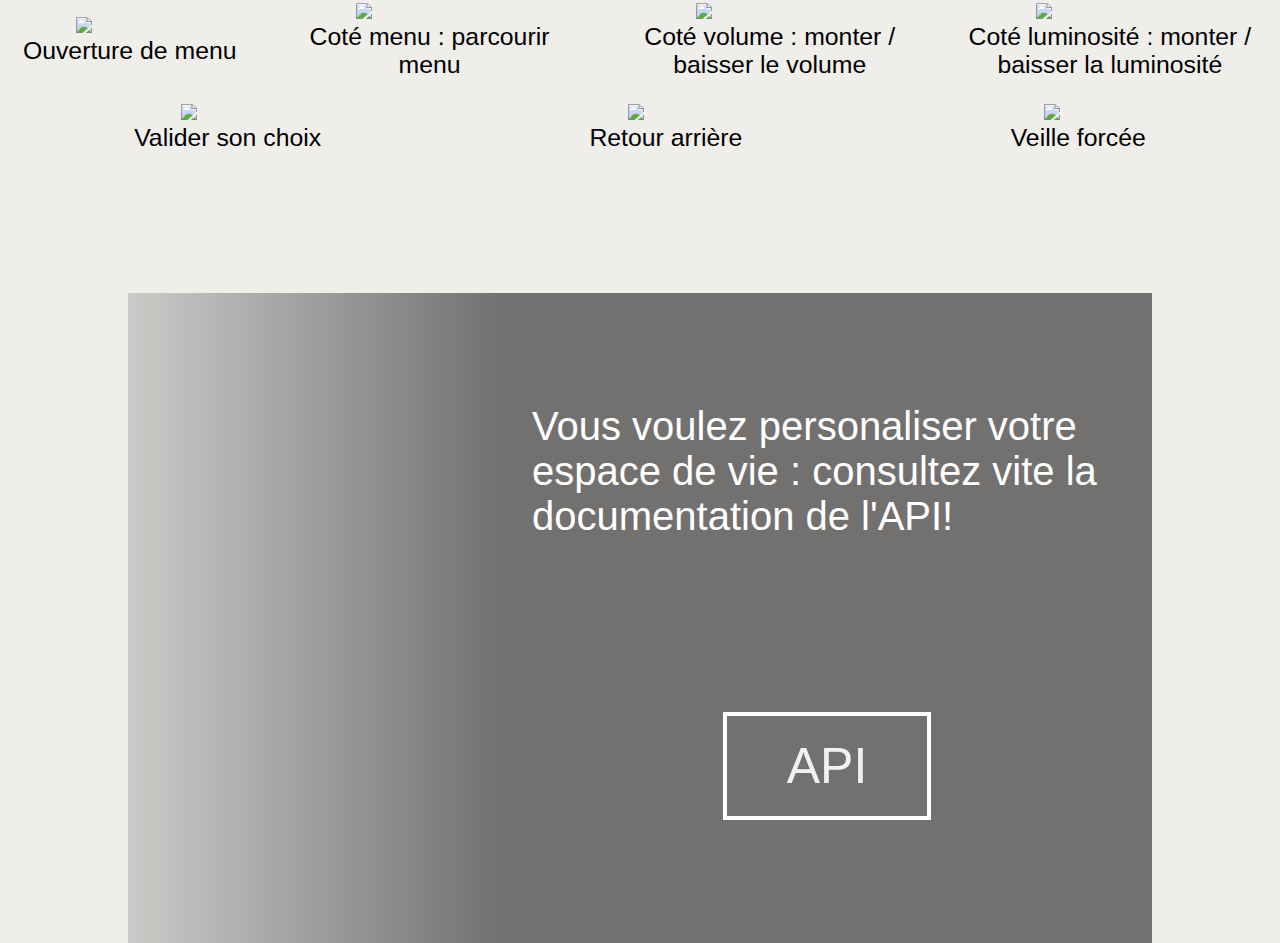
==== commit 94e20e3b: "Ajout de la doc API et des commandes générales" ====
--- a/polyshowroom.com/index.html
+++ b/polyshowroom.com/index.html
@@ -27,7 +27,7 @@
 					<div class="boutonBarreNav"><a href="index.html" name='link'>Polyshowroom</a><div class="lumiereBoutonBarre"><div class="souligneBoutonBarre"></div></div></div>
 					<div id="boutonOuvertureMenu" ><div class="barreCroix" id="croixMenuHaut"></div><div  class="barreCroix" id="croixMenuMilieu"></div><div  class="barreCroix" id="croixMenuBas"></div></div>
 					<div id="conteneurNavigation">	
-						<div class="boutonBarreNav"><a href="#conception" name='link'>Conception</a><div class="lumiereBoutonBarre"><div class="souligneBoutonBarre"></div></div></div>
+						<div class="boutonBarreNav"><a href="api.html" name='link'>API</a><div class="lumiereBoutonBarre"><div class="souligneBoutonBarre"></div></div></div>
 						<div class="boutonBarreNav"><a href="simulation.html" name='link'>Simulation</a><div class="lumiereBoutonBarre"><div class="souligneBoutonBarre"></div></div></div>
 					</div>
 				</div>
@@ -35,15 +35,20 @@
 		</div>
 	
 	
-
+		
 	
 		<div id="videoPresentation">
 			<div class="video_wrap">
-				<video muted autoplay="true" src="./ressources/Timelapse1.mp4" class="video" ></video>				
+				<video muted autoplay="true" src="./ressources/Timelapse1.mp4" class="video"  ></video>				
 			</div>
 			<div id="conteneurInfosVideoAcceuil">
+				<div class="containerCenterVert">
 				<p id="texteAcceuil" class="GrosText">Faites entrer le fun dans votre maison</p>
-				<div class="boutonTransparent"></div>
+				<div id="conteneurBoutonVideo">
+				
+						<div class="boutonTransparent"><a href="https://youtube.com" id="boutonVideo">Voir la<br> vidéo</a></div>
+					</div>
+				</div>
 			</div>
 		</div>
 	
@@ -99,8 +104,11 @@
 			</div>
 				
 		</div>
-	
-		<div id="panneaux" class="conteneurPanneaux">
+		</div>
+		<div style="margin:100px 0 0 0;font-size:calc(40px + 1vw);text-align:center;font-family:helvetica;color:rgb(230,230,230)">Une installation simple en 4 étapes</div>
+		
+	
+		<div id="panneauxInstallation" class="conteneurInstructions">
 		
 		
 			<div class="row">
@@ -142,6 +150,78 @@
 					</div>
 				</div>
 			</div>
+		</div>
+		<div id="fondCorps">
+		<div style="padding:100px 0 0 0;font-size:calc(40px + 1vw);text-align:center;font-family:helvetica">Des contrôles ludiques !</div>
+		<div id="panneauxUtilisation" class="conteneurInstructions">
+		
+			<div class="rowIns">
+				<div class="columnIns">
+					<img src = "./ressources/instructions/1.png" >
+					<div class="texteInstruction" >
+						Ouverture de menu                          
+					</div>
+				</div>
+				<div class="columnIns">
+					<img src = "./ressources/instructions/1.png" >
+					<div class="texteInstruction" >
+						Coté menu : parcourir menu                    
+					</div>
+				</div>
+				<div class="columnIns">
+					<img src = "./ressources/instructions/1.png" >
+					<div class="texteInstruction" >
+						Coté volume : monter / baisser le volume
+					</div>
+				</div>
+				<div class="columnIns">
+					<img src = "./ressources/instructions/1.png" >
+					<div class="texteInstruction" >
+						Coté luminosité : monter / baisser la luminosité
+					</div>
+				</div>
+			</div>
+			<div class="rowIns">
+				<div class="columnIns">
+					<img src = "./ressources/instructions/1.png" >
+					<div class="texteInstruction" >
+						Valider son choix                     
+					</div>
+				</div>
+				<div class="columnIns">
+					<img src = "./ressources/instructions/1.png" >
+					<div class="texteInstruction" >
+						Retour arrière                           
+					</div>
+				</div>
+				<div class="columnIns">
+					<img src = "./ressources/instructions/1.png" >
+					<div class="texteInstruction" >
+						Veille forcée                               
+					</div>
+				</div>
+			
+			</div>
+		</div>
+		<div id="API">
+			<div id="fondAPI">
+				
+				<div class="fondEcranAPI"  style="background-image:url(/ressources/fondBluePrint.jpg);" >
+					<div id="noirAPI">
+						<div id="conteneurAPI">
+							<div id="texteAPI"><div class="containerCenterVert">Vous voulez personaliser votre espace de vie : consultez vite la documentation de l'API!</div></div>
+							<div id="conteneurBoutonAPI">
+								<div class="containerCenterVert">
+									<div  class="boutonTransparent"><a href="api.html" id="boutonAPI">API</a></div>
+								</div>	
+							</div>
+						</div>
+					</div>
+					<div id="gradAPI"></div>
+				</div>
+			</div>
+			
+			
 		</div>
 		</div>
 		<div id="footer">
--- a/polyshowroom.com/styles/styleGeneral.css
+++ b/polyshowroom.com/styles/styleGeneral.css
@@ -1,8 +1,9 @@
 body{
 	margin:0;
 	padding:0;
-	
-	font-family:verdana;
+	font-family:helvetica;
+	width:100%;
+	overflow-x:hidden;
 }
 
 #menus{
@@ -19,7 +20,7 @@
 
 .fondEcran{
 	position:fixed;
-
+	z-index:-1000;
 	 background-repeat: repeat;
 	background-attachment: fixed;
 	background-position: center; 
@@ -158,6 +159,7 @@
 
 
 .boutonBarreNav{
+	font-family:verdana;
 	position:relative;
 	margin:0 auto ;
 	float:left;
@@ -326,6 +328,34 @@
 	
 }
 
+.boutonTransparent{
+	width:200px;
+	height:100px;
+	text-align:center;
+	text-decoration:none;
+	margin:0 auto;
+	border-style:solid;
+	border-width:4px;
+	-webkit-transition: background  0.2s;
+	border-color:white;
+	
+}
+
+.boutonTransparent:hover{
+	-webkit-transition: background  0.2s;
+	background:rgb(250,250,250,0.4);
+}
+
+.boutonTransparent a{
+			margin:auto;
+	position:absolute;
+    text-decoration: none;
+	color:rgb(255,255,255,0.9);
+	  top: 50%;
+  left: 50%;
+  transform: translate(-50%, -50%);
+	}
+
 /*classes pour lees texts à police variable*/
 
 .GrosText{
--- a/polyshowroom.com/styles/styleAcceuil.css
+++ b/polyshowroom.com/styles/styleAcceuil.css
@@ -1,5 +1,5 @@
 #videoPresentation{
-	padding:20px;
+
 	display: block;
     float: none;
 	position:relative;
@@ -10,21 +10,40 @@
 }
 
 .video_wrap{ 
+	height:100%;
 	display: flex;
 	max-width:985px;  
 	overflow:hidden; 
 	margin:0px auto;
+	padding:0;
 	background:rgb(50,55,50);
+	    justify-content: center;
+    align-items: center;
 } 
  .video_wrap video{ 
+	width:100%;
    filter:opacity(60%);
 } 
  
 .centerVertFlex{
-	 display: flex;
+	display: flex;
 	flex-direction: column;
 	justify-content: center;
 }
+
+@media screen and (max-width: 1150px) {
+	.video_wrap{ 
+		 width:100%;
+	 	 min-height:554px;
+	} 
+	.video_wrap video{ 
+		 height:554px;
+	 	 width:985px;
+	
+	} 
+	
+}
+
 
 .image_wrap{
 	display: flex; 
@@ -47,18 +66,29 @@
 }
 
 #texteAcceuil{
+	height:50%;
 	max-width:500px;
 	position:relative;
 	text-align: left;
 	word-wrap: break-word;
-
 	color:rgb(230,230,230);
-}
-
-@media screen and (max-width: 1150px) {
-	
-	
-}
+	margin-bottom:50px;
+}
+
+
+#conteneurBoutonVideo{
+	height:50%;
+	max-width:500px;
+	position:relative;
+	margin-top:50px;
+}
+
+#boutonVideo{
+
+	font-family:helvetica;
+	font-size:40px;	
+}
+
 #conteneurBandeauPresentation{
 	position:relative;
 	text-align:center;
@@ -68,10 +98,10 @@
 }
 
 #conteneurBandeauPresentation p{
-	max-width:1200px;
-	padding:20px 20px;
+	max-width:1100px;
+	padding:40px 10px;
 	margin:0 auto;
-	font-size:calc( 1vw + 10px );
+	font-size:calc( 1vw + 20px );
 	color:rgb(42,40,42);
 	font-family:helvetica;
 }
@@ -149,7 +179,7 @@
 	   width: 100%;
 }
 
-@media screen and (min-width: 1100px) {
+@media screen and (min-width: 1200px) {
 	 .column {
 		flex: 23%;
 		max-width: 23%;
@@ -160,7 +190,7 @@
 	}
 }
 
-@media screen and (max-width: 600px) {
+@media screen and (max-width: 640px) {
 	 .column {
 		flex: 92%;
 		max-width: 92%;
@@ -182,8 +212,11 @@
 
 #overlayPanneau{
 	position:relative;
-	background-color:rgb(140,110,142,0.9);
+	background-color:rgb(50,50,50,0.9);
 	overflow:hidden;
+	color:white;
+	font-family:verdana;
+	font-size:20px;
 }
 
 .conteneurVoletHaut #overlayPanneau{
@@ -239,4 +272,149 @@
   top: 50%;
   left: 50%;
   transform: translate(-50%, -50%);
-}+}
+
+
+.conteneurInstructions{
+	position:relative;
+	margin:5% auto;
+	max-width:1600px; 
+	min-width:444px; 
+	height:90%;
+}
+
+.rowIns{
+  display: flex;
+  width:100%;
+  flex-wrap: wrap;
+  padding: 0px 0;
+}
+
+.columnIns{
+		margin:auto;
+		max-width: 23%;
+		padding: 1% 1%;
+}
+.columnIns img{
+	   width: 50%;
+	   margin:0 auto;
+	   padding:0 25%;
+}
+
+.texteInstruction{
+	font-size:calc(12px + 1vw);
+	font-family:helvetica;
+	text-align:center;
+}
+
+
+@media screen and (max-width: 980px) {
+	 .columnIns {
+		flex: 42%;
+		max-width: 42%;
+	    padding: 4% 4%;
+	}
+}
+
+
+#API{
+	margin-top:10%;	
+}
+#fondAPI{
+	margin:0 auto;
+	width:80%;
+	max-width:1536px;
+	height:40vw;
+	max-height:768px;
+	min-height:650px;
+}
+
+#gradAPI{
+	position:relative;
+	width:50%;
+	height:100%;
+	margin: 0 auto;
+	float:right;
+ 	background-image: linear-gradient(to right,rgb(60,60,60,0.2), rgb(60,60,60,0.7));	
+}
+#noirAPI{
+	
+	position:relative;
+	width:50%;
+	height:100%;
+	min-width:650px;
+	margin: 0 auto;
+	float:right;
+ 	background:rgb(60,60,60,0.7);	
+}
+
+@media screen and (max-width: 1630px) {
+	#gradAPI{
+		width:calc(100% - 650px);	
+	}
+}
+
+@media screen and (max-width: 980px) {
+	#fondAPI{
+		width:784px;
+	}
+	
+}
+@media screen and (max-width: 784px) {
+	#fondAPI{
+		width:100%;
+	}
+}
+
+@media screen and (max-width: 650px) {
+	
+	#gradAPI{
+		width:0px;
+	}
+	#noirAPI{
+	 	width:100%;
+		min-width:100%;
+	}
+}
+.fondEcranAPI{
+	
+	height:100%;
+	background-repeat: repeat;
+	background-position: center; 
+	margin:0 auto;
+}
+
+
+#conteneurAPI{
+	margin:auto;
+	padding:30px;
+	height:calc(100% - 60px);
+	width:calc(100% - 60px);
+	font-family:helvetica;
+	color:white;
+}
+
+#texteAPI{
+	position:relative;
+	height:50%;
+	width:100%;
+	font-size:40px;	
+}
+
+
+#boutonAPI{
+	font-size:50px;	
+}
+
+
+#conteneurBoutonAPI{
+	position:relative;
+	height:50%;
+	width:100%;
+}
+.containerCenterVert{
+	width:100%;
+	position: absolute;
+ 	top: 50%;
+ 	transform: translateY(-50%);	
+}
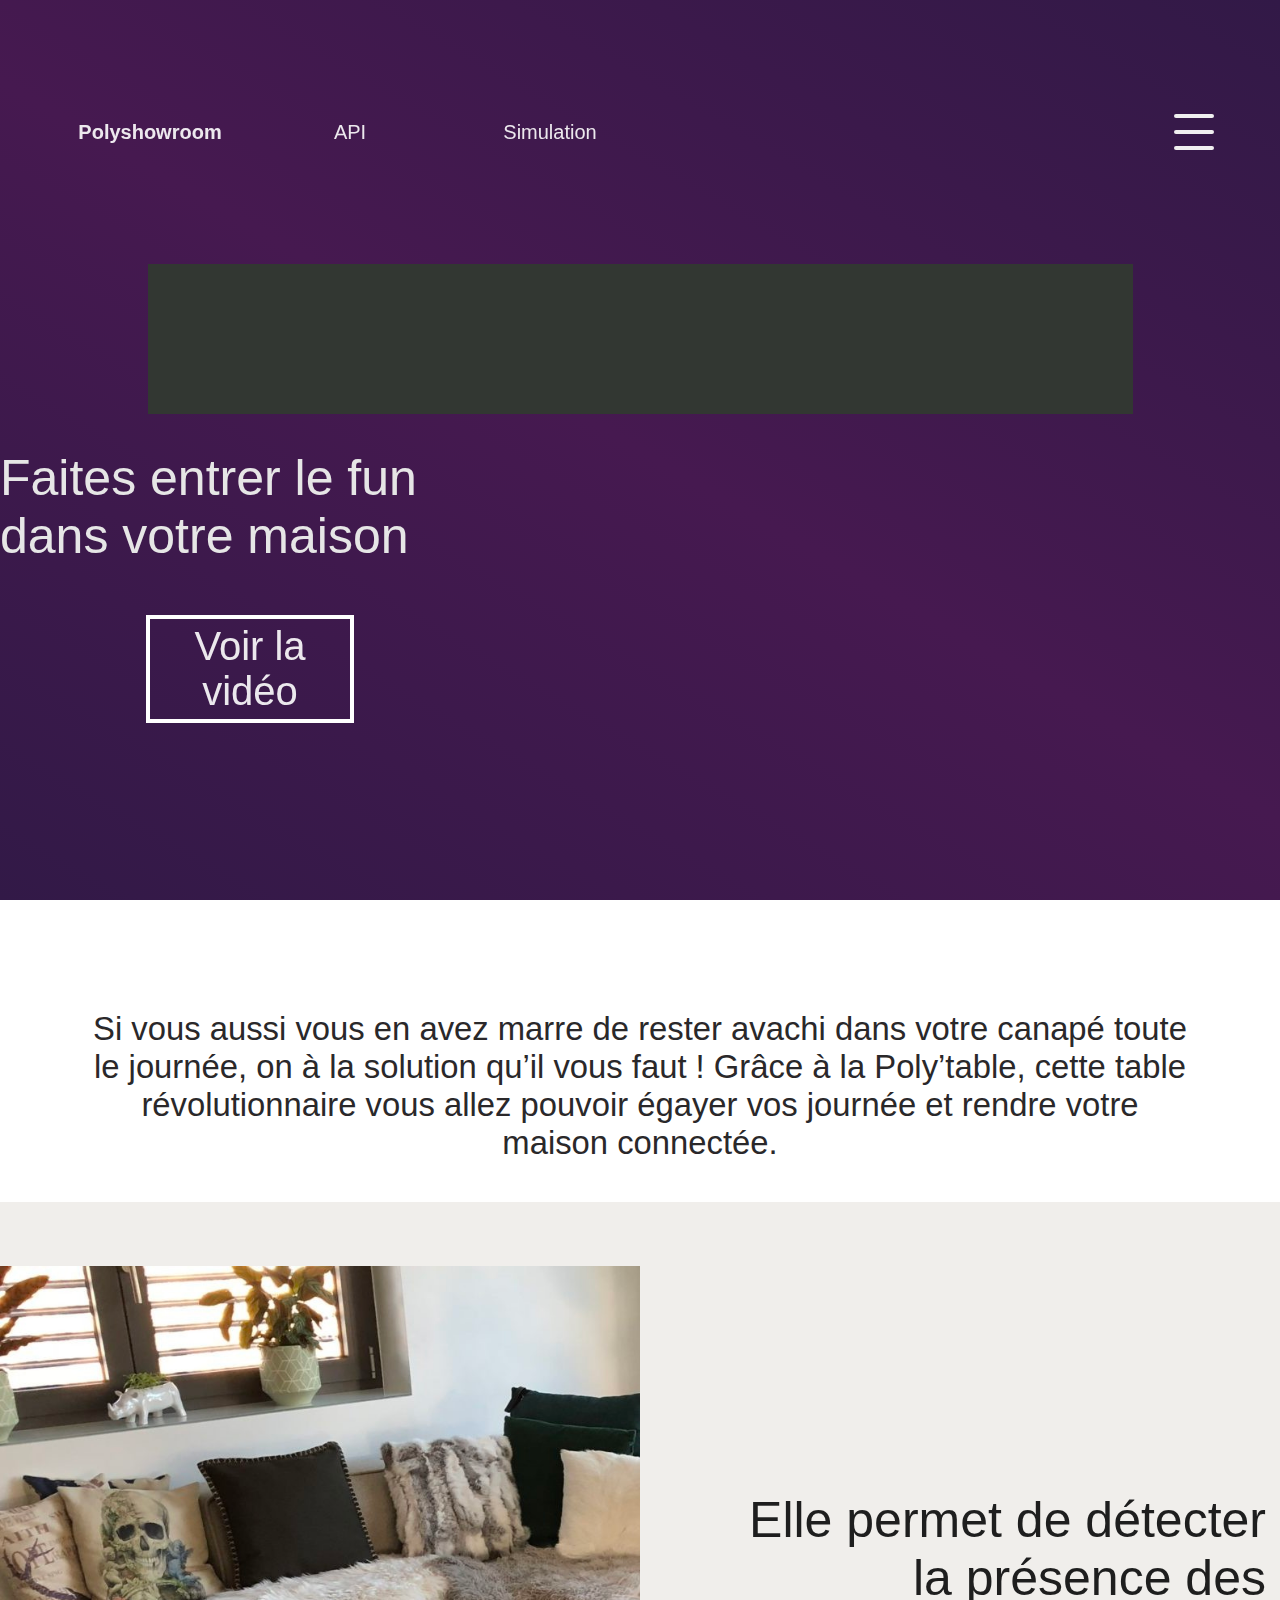
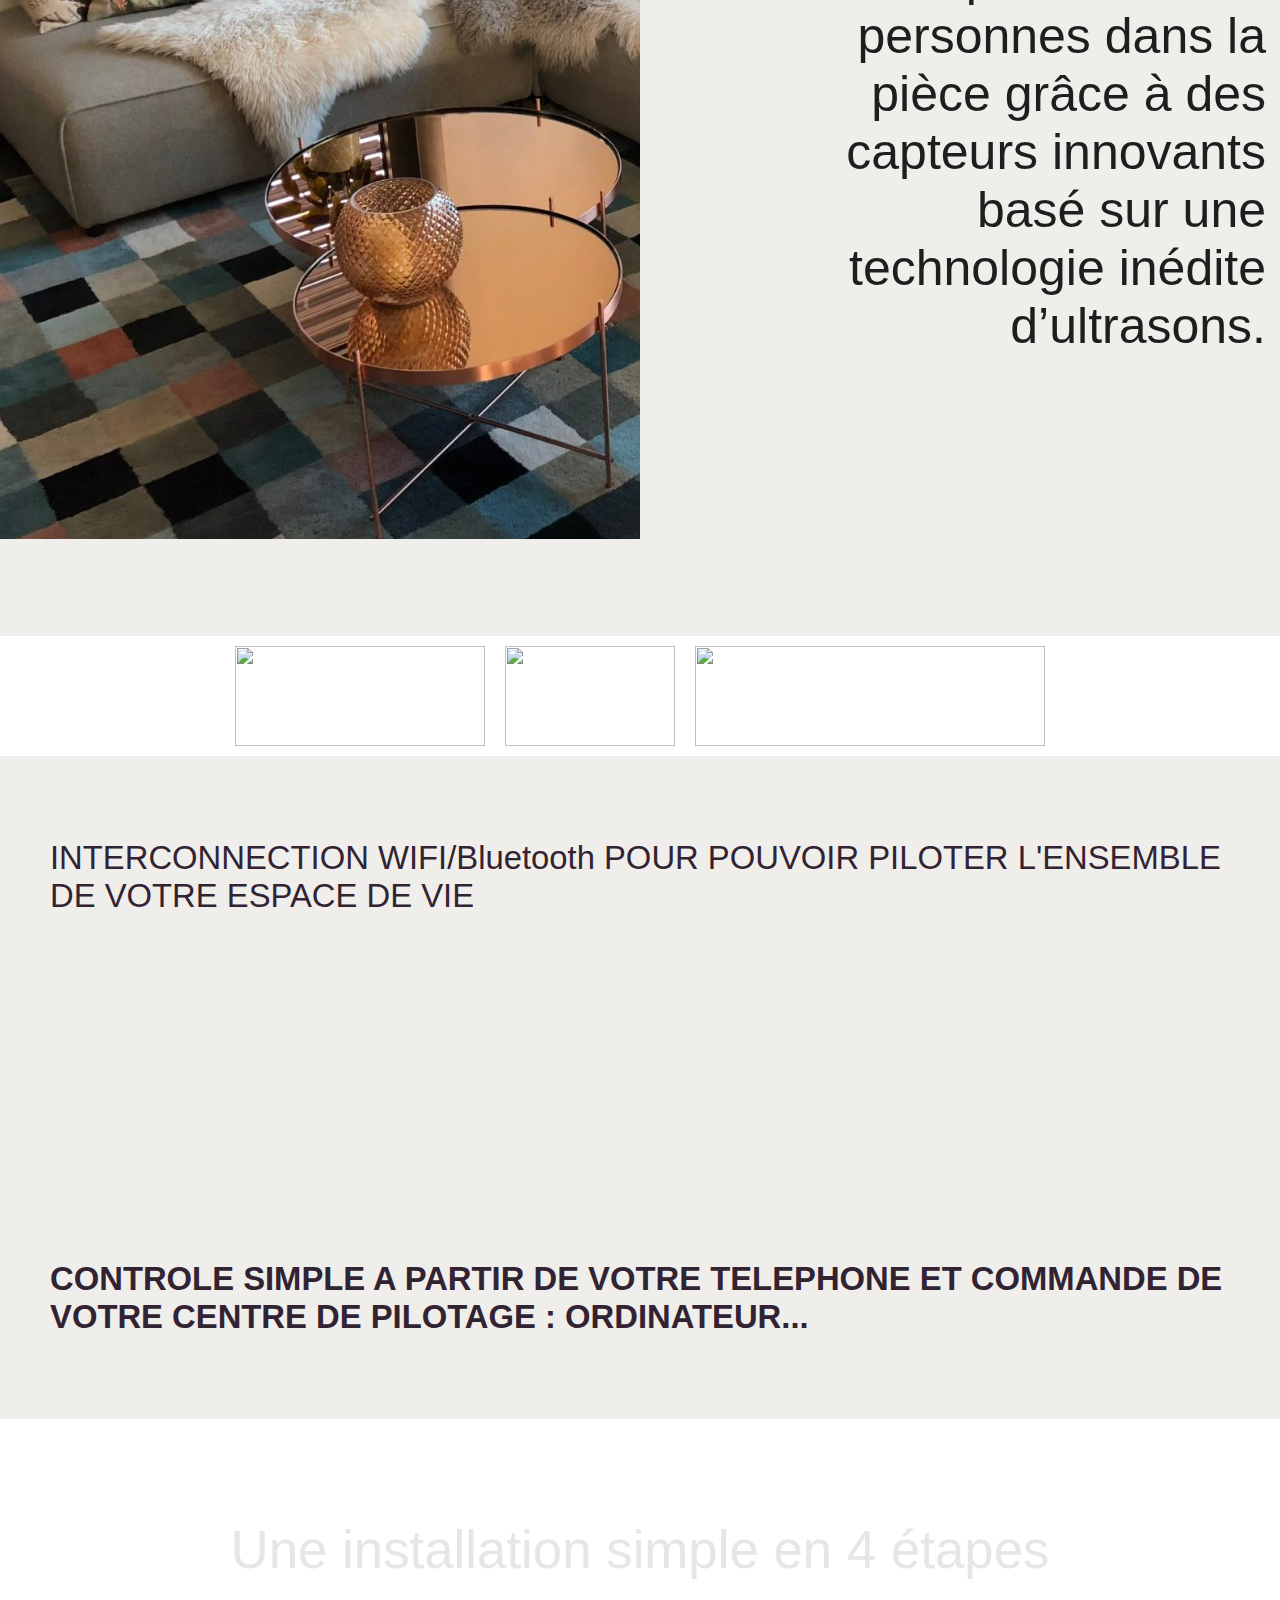
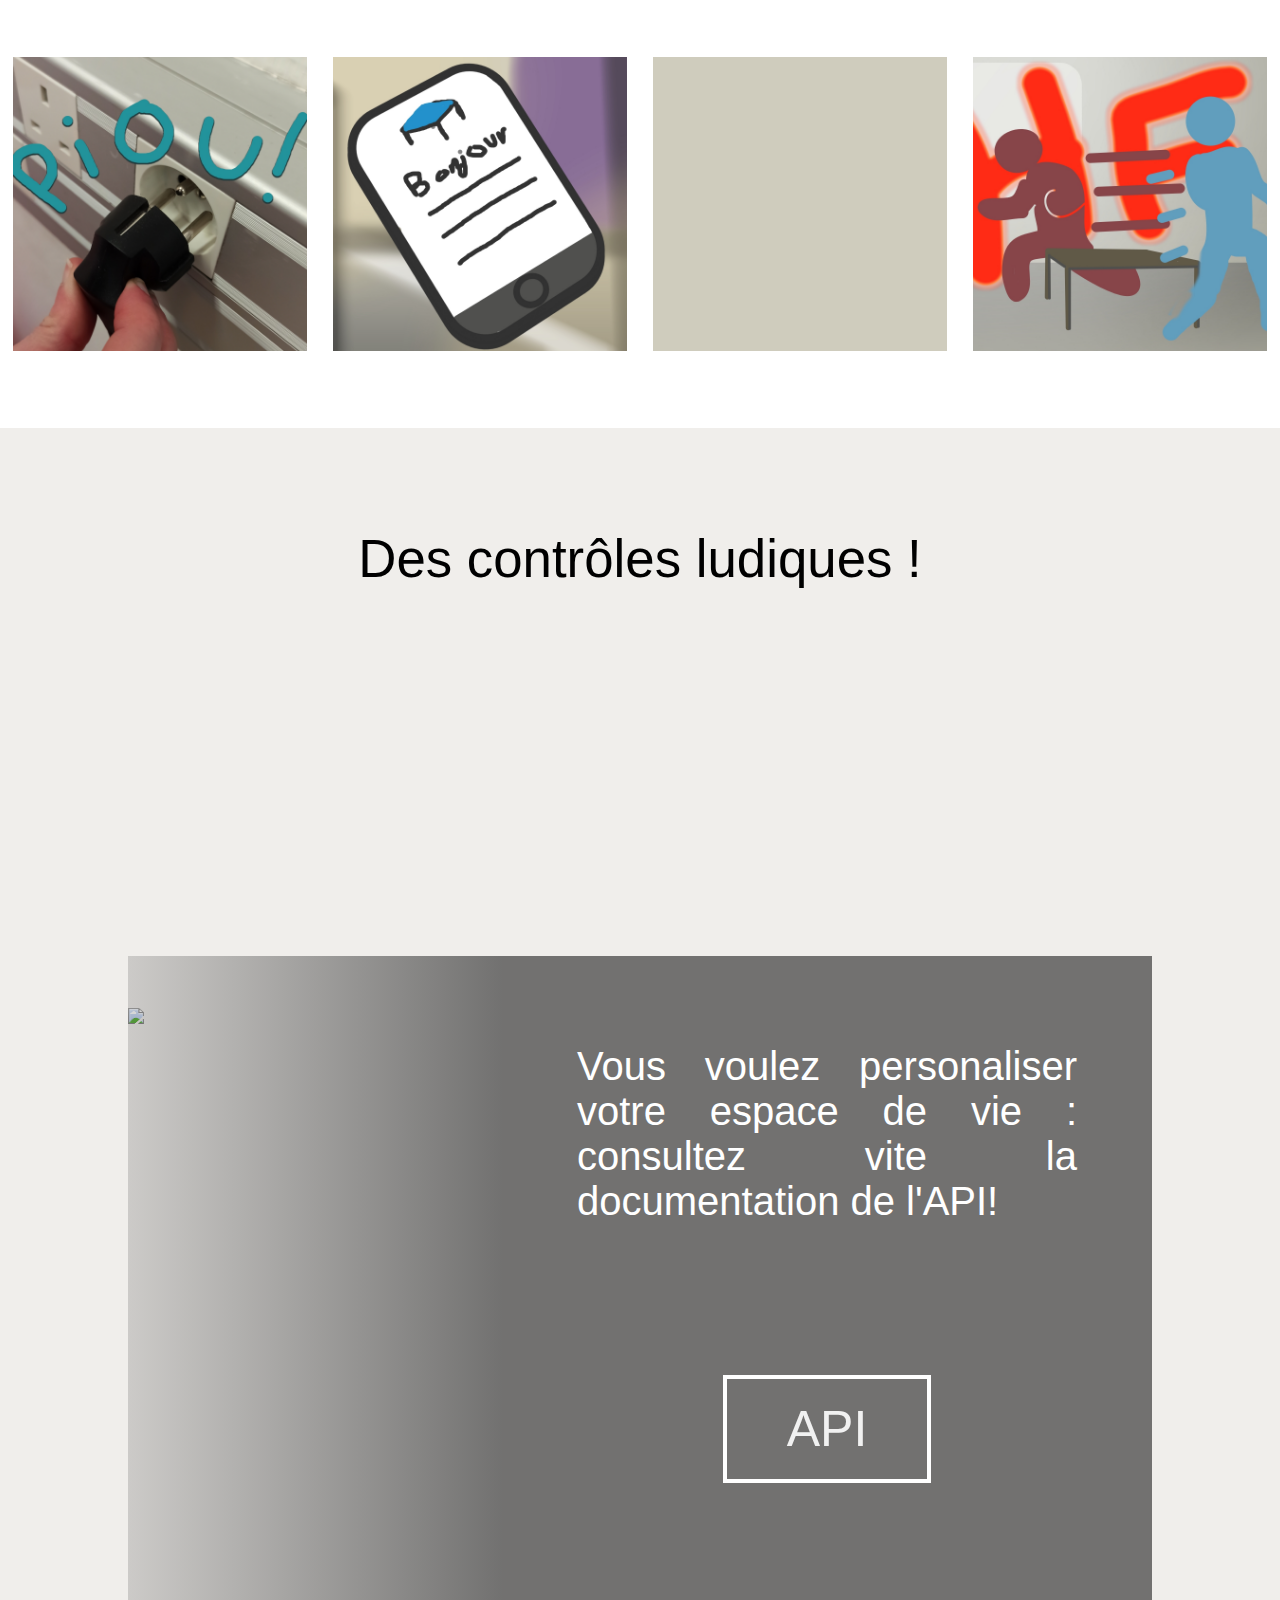
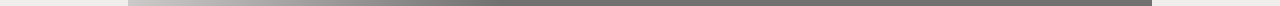
==== commit 6ff0ce4f: "lazy loadings" ====
--- a/polyshowroom.com/index.html
+++ b/polyshowroom.com/index.html
@@ -17,14 +17,17 @@
 
 <body>
 
-	<div class="fondEcran" style="	background-image:url('/ressources/fondPrincipal.jpg');"></div>
-
+	<div id="fondPrincipal" >
+		<div></div>
+		<div></div>
+		<div></div>
+	</div>
 	<div class="ecran">
 		<div id="menus">
 			<nav id="conteneurBarreNavigation">
 				<div id="barreNavigation">
 				
-					<div class="boutonBarreNav"><a href="index.html" name='link'>Polyshowroom</a><div class="lumiereBoutonBarre"><div class="souligneBoutonBarre"></div></div></div>
+					<div class="boutonBarreNav"><a href="index.html" style="font-size:20px ; font-weight:bold" name='link'>Polyshowroom</a><div class="lumiereBoutonBarre"><div class="souligneBoutonBarre"></div></div></div>
 					<div id="boutonOuvertureMenu" ><div class="barreCroix" id="croixMenuHaut"></div><div  class="barreCroix" id="croixMenuMilieu"></div><div  class="barreCroix" id="croixMenuBas"></div></div>
 					<div id="conteneurNavigation">	
 						<div class="boutonBarreNav"><a href="api.html" name='link'>API</a><div class="lumiereBoutonBarre"><div class="souligneBoutonBarre"></div></div></div>
@@ -64,14 +67,14 @@
 		<div class="ecran">
 			<div id="conteneurSalon" class="chargeable">
 			<div id="conteneurTextSalon">
-				<div id="conteneurZoneTextSalon" class="centerVertFlex">
-					<p id="texteSalon" class="GrosText" > Elle permet de détecter la présence des personnes dans la pièce grâce à des capteurs innovants basé sur une technologie inédite d’ultrasons.</p>	
+				<div id="conteneurZoneTextSalon" class="centerVertFlex" style="width:0% ; overflow:hidden ; -webkit-transition: width 500ms">
+					<p id="texteSalon" class="GrosText" style="color:rgb(30,30,30,0); -webkit-transition : color 500ms ;transition-delay: 400ms; " > Elle permet de détecter la présence des personnes dans la pièce grâce à des capteurs innovants basé sur une technologie inédite d’ultrasons.</p>	
 				</div>
 			</div>
 			
 			<div id="conteneurImageSalon" class="centerVertFlex">
-					<div id="imSalon" class="image_wrap">
-						<img src = "./ressources/salon.jpg" >
+					<div id="imSalon" class="image_wrap" style="width:0% ; -webkit-transition: width 1s">
+						<img id="imgSalon" src = "./ressources/salon.jpg" loading="lazy" />
 				</div>
 			</div>
 				
@@ -102,8 +105,46 @@
 					</div>
 				</div>
 			</div>
-				
-		</div>
+		</div>
+			
+		<div id="ecranEnviro" style="max-width:1280px; width:100%;margin:0 auto">
+				<div style="padding:50px;align-text:center"><p style="font-size:calc(20px + 1vw);font-family:helvetica;color:rgb(50,35,50)">INTERCONNECTION WIFI/Bluetooth POUR POUVOIR PILOTER L'ENSEMBLE DE VOTRE ESPACE DE VIE</h1></div>
+			<div id="ligneHaut" style=" display: flex;width:100%;flex-wrap: wrap; padding: 10px;">
+				<div class="objetEnviro" style="max-width:200px; flex:50%; padding: 0px 0;margin:0 auto">
+						<img src="./ressources/environnement/Télé.png"  style="width:100%" alt="" />
+				</div>
+				<div class="objetEnviro" style="max-width:200px;flex:50%;margin:0 auto;padding: 0;">
+						<img src="./ressources/environnement/Ampoule.png"  style="width:100%"  alt="" />
+				</div>
+			</div>
+			<div id="ligneMilieu" style="display: flex;width:30%;flex-wrap: wrap; padding: 10px;margin: 20px auto">
+				<div class="objetEnviro" style="max-width:200px; flex:50%; padding: 0px 0;margin:0 auto">
+						<img src="./ressources/environnement/WIFI.png" style="width:100%" alt="" />
+				</div>	
+				<div class="objetEnviro" style="max-width:200px; flex:50%; padding: 0px 0;margin:0 auto">
+						<img src="./ressources/environnement/Bluetooth.png" style="width:100%" alt="" />
+				</div>	
+			</div>
+			<div id="ligneBas" style=" display: flex;width:100%;flex-wrap: wrap; padding: 10px;">
+				<div class="objetEnviro" style="max-width:200px; flex:20%; padding: 0px 0;margin:0 auto">
+						<img src="./ressources/environnement/Table.png"  style="width:100%"  alt="" />
+				</div>
+				<div class="objetEnviro" style="max-width:200px;flex:20%;margin:0 auto;padding: 0;">
+						<img src="./ressources/environnement/WIFI.png"  style="width:80% ;margin:10%" alt="" />
+				</div>
+				<div class="objetEnviro" style="max-width:200px;flex:20%;margin:0 auto;padding: 0;">
+						<img src="./ressources/environnement/Ordi.png" style="width:100%"  alt="" />
+				</div>
+				<div class="objetEnviro" style="max-width:200px;flex:20%;margin:0 auto;padding: 0;">
+						<img src="./ressources/environnement/WIFI.png"  style="width:80%; margin:10%"  alt="" />
+				</div>
+				<div class="objetEnviro" style="max-width:200px;flex:20%;margin:0 auto;padding: 0;">
+						<img src="./ressources/environnement/Phone.png" h style="width:100%"  alt="" />
+				</div>
+			</div>
+			<div  style="padding:50px;align-text:center"><h3 style="font-size:calc(20px + 1vw);font-family:helvetica;color:rgb(50,35,50)">CONTROLE SIMPLE A PARTIR DE VOTRE TELEPHONE ET COMMANDE DE VOTRE CENTRE DE PILOTAGE : ORDINATEUR...</h3></div>
+		</div>	
+			
 		</div>
 		<div style="margin:100px 0 0 0;font-size:calc(40px + 1vw);text-align:center;font-family:helvetica;color:rgb(230,230,230)">Une installation simple en 4 étapes</div>
 		
@@ -157,25 +198,25 @@
 		
 			<div class="rowIns">
 				<div class="columnIns">
-					<img src = "./ressources/instructions/1.png" >
+					<img class="ImageColumnIns" src = "./ressources/instructions/1.png" loading="lazy"/>
 					<div class="texteInstruction" >
 						Ouverture de menu                          
 					</div>
 				</div>
 				<div class="columnIns">
-					<img src = "./ressources/instructions/1.png" >
+					<img class="ImageColumnIns"  src = "./ressources/instructions/1.png" loading="lazy"/>
 					<div class="texteInstruction" >
 						Coté menu : parcourir menu                    
 					</div>
 				</div>
 				<div class="columnIns">
-					<img src = "./ressources/instructions/1.png" >
+					<img class="ImageColumnIns"  src = "./ressources/instructions/1.png" loading="lazy"/>
 					<div class="texteInstruction" >
 						Coté volume : monter / baisser le volume
 					</div>
 				</div>
 				<div class="columnIns">
-					<img src = "./ressources/instructions/1.png" >
+					<img class="ImageColumnIns"  src = "./ressources/instructions/1.png" loading="lazy"/>
 					<div class="texteInstruction" >
 						Coté luminosité : monter / baisser la luminosité
 					</div>
@@ -183,19 +224,19 @@
 			</div>
 			<div class="rowIns">
 				<div class="columnIns">
-					<img src = "./ressources/instructions/1.png" >
+					<img class="ImageColumnIns"  src = "./ressources/instructions/1.png" loading="lazy"/>
 					<div class="texteInstruction" >
 						Valider son choix                     
 					</div>
 				</div>
 				<div class="columnIns">
-					<img src = "./ressources/instructions/1.png" >
+					<img class="ImageColumnIns"  src = "./ressources/instructions/1.png" loading="lazy"/>
 					<div class="texteInstruction" >
 						Retour arrière                           
 					</div>
 				</div>
-				<div class="columnIns">
-					<img src = "./ressources/instructions/1.png" >
+				<div  class="columnIns">
+					<img class="ImageColumnIns"  src = "./ressources/instructions/1.png" loading="lazy"/>
 					<div class="texteInstruction" >
 						Veille forcée                               
 					</div>
@@ -207,9 +248,10 @@
 			<div id="fondAPI">
 				
 				<div class="fondEcranAPI"  style="background-image:url(/ressources/fondBluePrint.jpg);" >
+					<img id="TableBPrint" src="ressources/tableBluePrint.png" loading="lazy" />
 					<div id="noirAPI">
 						<div id="conteneurAPI">
-							<div id="texteAPI"><div class="containerCenterVert">Vous voulez personaliser votre espace de vie : consultez vite la documentation de l'API!</div></div>
+							<div id="texteAPI"><div class="containerCenterVert"><div>Vous voulez personaliser votre espace de vie : consultez vite la documentation de l'API!</div></div></div>
 							<div id="conteneurBoutonAPI">
 								<div class="containerCenterVert">
 									<div  class="boutonTransparent"><a href="api.html" id="boutonAPI">API</a></div>
--- a/polyshowroom.com/styles/styleGeneral.css
+++ b/polyshowroom.com/styles/styleGeneral.css
@@ -103,6 +103,7 @@
 	padding:3px ;
 	height:56px;
 	width:56px;
+
 }
 
 #boutonOuvertureMenu{
@@ -159,7 +160,7 @@
 
 
 .boutonBarreNav{
-	font-family:verdana;
+	font-family:helvetica;
 	position:relative;
 	margin:0 auto ;
 	float:left;
--- a/polyshowroom.com/styles/styleAcceuil.css
+++ b/polyshowroom.com/styles/styleAcceuil.css
@@ -1,3 +1,20 @@
+#fondPrincipal{
+	
+	background-image: linear-gradient(30deg, rgba(50,25,71,1),rgba(70,25,80,1) ,rgba(50,25,71,1)); 
+	position:fixed;
+	z-index:-1000;
+	background-attachment: fixed;
+	background-position: center; 
+	margin:0 auto;
+	width:100%;
+	height:100%;
+}
+
+.lampeFondPrincipale{
+	
+}
+
+
 #videoPresentation{
 
 	display: block;
@@ -123,10 +140,10 @@
 
 #conteneurTextSalon{
 	right:0;
-	margin:0px auto;
+	margin:0px 64px 0 0;
 	position:absolute;
 	height:100%;
-	width:600px; 
+	width:536px; 
 	background: rgb(240,238,235);
 }
 #conteneurZoneTextSalon{
@@ -291,8 +308,9 @@
 }
 
 .columnIns{
+		opacity: 0;
 		margin:auto;
-		max-width: 23%;
+		width: 23%;
 		padding: 1% 1%;
 }
 .columnIns img{
@@ -321,6 +339,7 @@
 	margin-top:10%;	
 }
 #fondAPI{
+	position:relative;
 	margin:0 auto;
 	width:80%;
 	max-width:1536px;
@@ -328,6 +347,14 @@
 	max-height:768px;
 	min-height:650px;
 }
+#TableBPrint{
+	height:80%;
+	position:absolute;
+	margin:5% auto;
+	-webkit-transition: padding-right: 500ms;
+	
+}
+
 
 #gradAPI{
 	position:relative;
@@ -398,7 +425,12 @@
 	position:relative;
 	height:50%;
 	width:100%;
-	font-size:40px;	
+	font-size:40px;
+	text-align:justify;
+}
+#texteAPI div div{
+	margin:0 auto;
+	max-width:500px;	
 }
 
 
